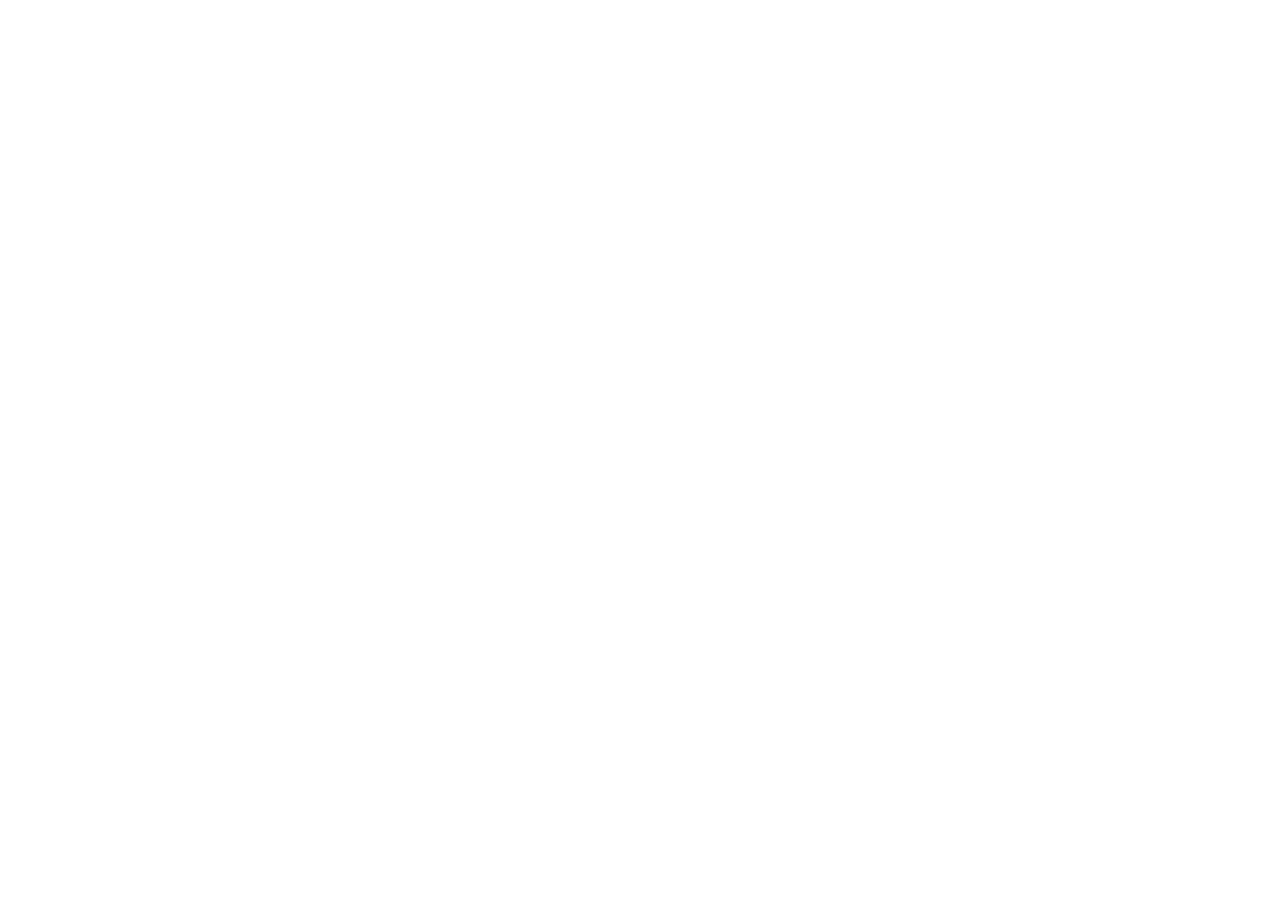
==== html/index.html @ 7893ecf0 "se inicia proyecto" ====
<!DOCTYPE html>
<html lang="es">
  <head>
    <title>Empresa | Home</title>
    <meta charset="utf-8">
    <meta name="description" content="Descripción de la página">
    <meta name="viewport" content="width=device-width, initial-scale=1">
    <link rel="shortcut icon" href="images/favicon.png" type="image/png">
    <link rel="stylesheet" href="css/main.css">
  </head>
  <body>
    <header></header>
    <main></main>
    <footer></footer>
    <script src="js/min/recursos.min.js"></script>
    <script src="js/main.js"></script>
  </body>
</html>
---- html/css/main.css ----
/* ==========================================================================
   Normalize.scss settings
   ========================================================================== */
/**
 * Includes legacy browser support IE6/7
 *
 * Set to false if you want to drop support for IE6 and IE7
 */
/* Base
   ========================================================================== */
/**
 * 1. Set default font family to sans-serif.
 * 2. Prevent iOS and IE text size adjust after device orientation change,
 *    without disabling user zoom.
 * 3. Corrects text resizing oddly in IE 6/7 when body `font-size` is set using
 *  `em` units.
 */
html {
  font-family: sans-serif;
  /* 1 */
  -ms-text-size-adjust: 100%;
  /* 2 */
  -webkit-text-size-adjust: 100%;
  /* 2 */
}

/**
 * Remove default margin.
 */
body {
  margin: 0;
}

/* HTML5 display definitions
   ========================================================================== */
/**
 * Correct `block` display not defined for any HTML5 element in IE 8/9.
 * Correct `block` display not defined for `details` or `summary` in IE 10/11
 * and Firefox.
 * Correct `block` display not defined for `main` in IE 11.
 */
article,
aside,
details,
figcaption,
figure,
footer,
header,
hgroup,
main,
menu,
nav,
section,
summary {
  display: block;
}

/**
 * 1. Correct `inline-block` display not defined in IE 6/7/8/9 and Firefox 3.
 * 2. Normalize vertical alignment of `progress` in Chrome, Firefox, and Opera.
 */
audio,
canvas,
progress,
video {
  display: inline-block;
  /* 1 */
  vertical-align: baseline;
  /* 2 */
}

/**
 * Prevents modern browsers from displaying `audio` without controls.
 * Remove excess height in iOS 5 devices.
 */
audio:not([controls]) {
  display: none;
  height: 0;
}

/**
 * Address `[hidden]` styling not present in IE 8/9/10.
 * Hide the `template` element in IE 8/9/10/11, Safari, and Firefox < 22.
 */
[hidden],
template {
  display: none;
}

/* Links
   ========================================================================== */
/**
 * Remove the gray background color from active links in IE 10.
 */
a {
  background-color: transparent;
}

/**
 * Improve readability of focused elements when they are also in an
 * active/hover state.
 */
a:active, a:hover {
  outline: 0;
}

/* Text-level semantics
   ========================================================================== */
/**
 * Address styling not present in IE 8/9/10/11, Safari, and Chrome.
 */
abbr[title] {
  border-bottom: 1px dotted;
}

/**
 * Address style set to `bolder` in Firefox 4+, Safari, and Chrome.
 */
b,
strong {
  font-weight: bold;
}

/**
 * Address styling not present in Safari and Chrome.
 */
dfn {
  font-style: italic;
}

/**
 * Address variable `h1` font-size and margin within `section` and `article`
 * contexts in Firefox 4+, Safari, and Chrome.
 */
h1 {
  font-size: 2em;
  margin: 0.67em 0;
}

/**
 * Addresses styling not present in IE 8/9.
 */
mark {
  background: #ff0;
  color: #000;
}

/**
 * Address inconsistent and variable font size in all browsers.
 */
small {
  font-size: 80%;
}

/**
 * Prevent `sub` and `sup` affecting `line-height` in all browsers.
 */
sub,
sup {
  font-size: 75%;
  line-height: 0;
  position: relative;
  vertical-align: baseline;
}

sup {
  top: -0.5em;
}

sub {
  bottom: -0.25em;
}

/* Embedded content
   ========================================================================== */
/**
 * 1. Remove border when inside `a` element in IE 8/9/10.
 * 2. Improves image quality when scaled in IE 7.
 */
img {
  border: 0;
}

/**
 * Correct overflow not hidden in IE 9/10/11.
 */
svg:not(:root) {
  overflow: hidden;
}

/* Grouping content
   ========================================================================== */
/**
 * Address margin not present in IE 8/9 and Safari.
 */
figure {
  margin: 1em 40px;
}

/**
 * Address differences between Firefox and other browsers.
 */
hr {
  box-sizing: content-box;
  height: 0;
}

/**
 * Contain overflow in all browsers.
 */
pre {
  overflow: auto;
}

/**
 * Address odd `em`-unit font size rendering in all browsers.
 * Correct font family set oddly in IE 6, Safari 4/5, and Chrome.
 */
code,
kbd,
pre,
samp {
  font-family: monospace, monospace;
  font-size: 1em;
}

/* Forms
   ========================================================================== */
/**
 * Known limitation: by default, Chrome and Safari on OS X allow very limited
 * styling of `select`, unless a `border` property is set.
 */
/**
 * 1. Correct color not being inherited.
 *  Known issue: affects color of disabled elements.
 * 2. Correct font properties not being inherited.
 * 3. Address margins set differently in Firefox 4+, Safari, and Chrome.
 * 4. Improves appearance and consistency in all browsers.
 */
button,
input,
optgroup,
select,
textarea {
  color: inherit;
  /* 1 */
  font: inherit;
  /* 2 */
  margin: 0;
  /* 3 */
}

/**
 * Address `overflow` set to `hidden` in IE 8/9/10/11.
 */
button {
  overflow: visible;
}

/**
 * Address inconsistent `text-transform` inheritance for `button` and `select`.
 * All other form control elements do not inherit `text-transform` values.
 * Correct `button` style inheritance in Firefox, IE 8/9/10/11, and Opera.
 * Correct `select` style inheritance in Firefox.
 */
button,
select {
  text-transform: none;
}

/**
 * 1. Avoid the WebKit bug in Android 4.0.* where (2) destroys native `audio`
 *  and `video` controls.
 * 2. Correct inability to style clickable `input` types in iOS.
 * 3. Improve usability and consistency of cursor style between image-type
 *  `input` and others.
 * 4. Removes inner spacing in IE 7 without affecting normal text inputs.
 *  Known issue: inner spacing remains in IE 6.
 */
button,
html input[type="button"],
input[type="reset"],
input[type="submit"] {
  -webkit-appearance: button;
  /* 2 */
  cursor: pointer;
  /* 3 */
}

/**
 * Re-set default cursor for disabled elements.
 */
button[disabled],
html input[disabled] {
  cursor: default;
}

/**
 * Remove inner padding and border in Firefox 4+.
 */
button::-moz-focus-inner,
input::-moz-focus-inner {
  border: 0;
  padding: 0;
}

/**
 * Address Firefox 4+ setting `line-height` on `input` using `!important` in
 * the UA stylesheet.
 */
input {
  line-height: normal;
}

/**
 * 1. Address box sizing set to `content-box` in IE 8/9/10.
 * 2. Remove excess padding in IE 8/9/10.
 *  Known issue: excess padding remains in IE 6.
 */
input[type="checkbox"],
input[type="radio"] {
  box-sizing: border-box;
  /* 1 */
  padding: 0;
  /* 2 */
}

/**
 * Fix the cursor style for Chrome's increment/decrement buttons. For certain
 * `font-size` values of the `input`, it causes the cursor style of the
 * decrement button to change from `default` to `text`.
 */
input[type="number"]::-webkit-inner-spin-button,
input[type="number"]::-webkit-outer-spin-button {
  height: auto;
}

/**
 * 1. Address `appearance` set to `searchfield` in Safari and Chrome.
 * 2. Address `box-sizing` set to `border-box` in Safari and Chrome.
 */
input[type="search"] {
  -webkit-appearance: textfield;
  /* 1 */
  box-sizing: content-box;
  /* 2 */
}

/**
 * Remove inner padding and search cancel button in Safari and Chrome on OS X.
 * Safari (but not Chrome) clips the cancel button when the search input has
 * padding (and `textfield` appearance).
 */
input[type="search"]::-webkit-search-cancel-button,
input[type="search"]::-webkit-search-decoration {
  -webkit-appearance: none;
}

/**
 * Define consistent border, margin, and padding.
 */
fieldset {
  border: 1px solid #c0c0c0;
  margin: 0 2px;
  padding: 0.35em 0.625em 0.75em;
}

/**
 * 1. Correct `color` not being inherited in IE 8/9/10/11.
 * 2. Remove padding so people aren't caught out if they zero out fieldsets.
 * 3. Corrects text not wrapping in Firefox 3.
 * 4. Corrects alignment displayed oddly in IE 6/7.
 */
legend {
  border: 0;
  /* 1 */
  padding: 0;
  /* 2 */
}

/**
 * Remove default vertical scrollbar in IE 8/9/10/11.
 */
textarea {
  overflow: auto;
}

/**
 * Don't inherit the `font-weight` (applied by a rule above).
 * NOTE: the default cannot safely be changed in Chrome and Safari on OS X.
 */
optgroup {
  font-weight: bold;
}

/* Tables
   ========================================================================== */
/**
 * Remove most spacing between table cells.
 */
table {
  border-collapse: collapse;
  border-spacing: 0;
}

td,
th {
  padding: 0;
}

* {
  -webkit-font-smoothing: antialiased;
  /* Sin bold en Mac. */
  box-sizing: border-box;
}

h1, h2, h3, h4, h5, h6 {
  font-weight: normal;
  margin: 0;
}

ul {
  list-style: none;
  padding: 0;
  margin: 0;
}

a {
  color: inherit;
  text-decoration: none;
  cursor: pointer;
  outline: none;
}

.contenedor {
  max-width: 1000px;
  margin: 0 auto;
  padding: 0 20px;
}

/*# sourceMappingURL=main.css.map */
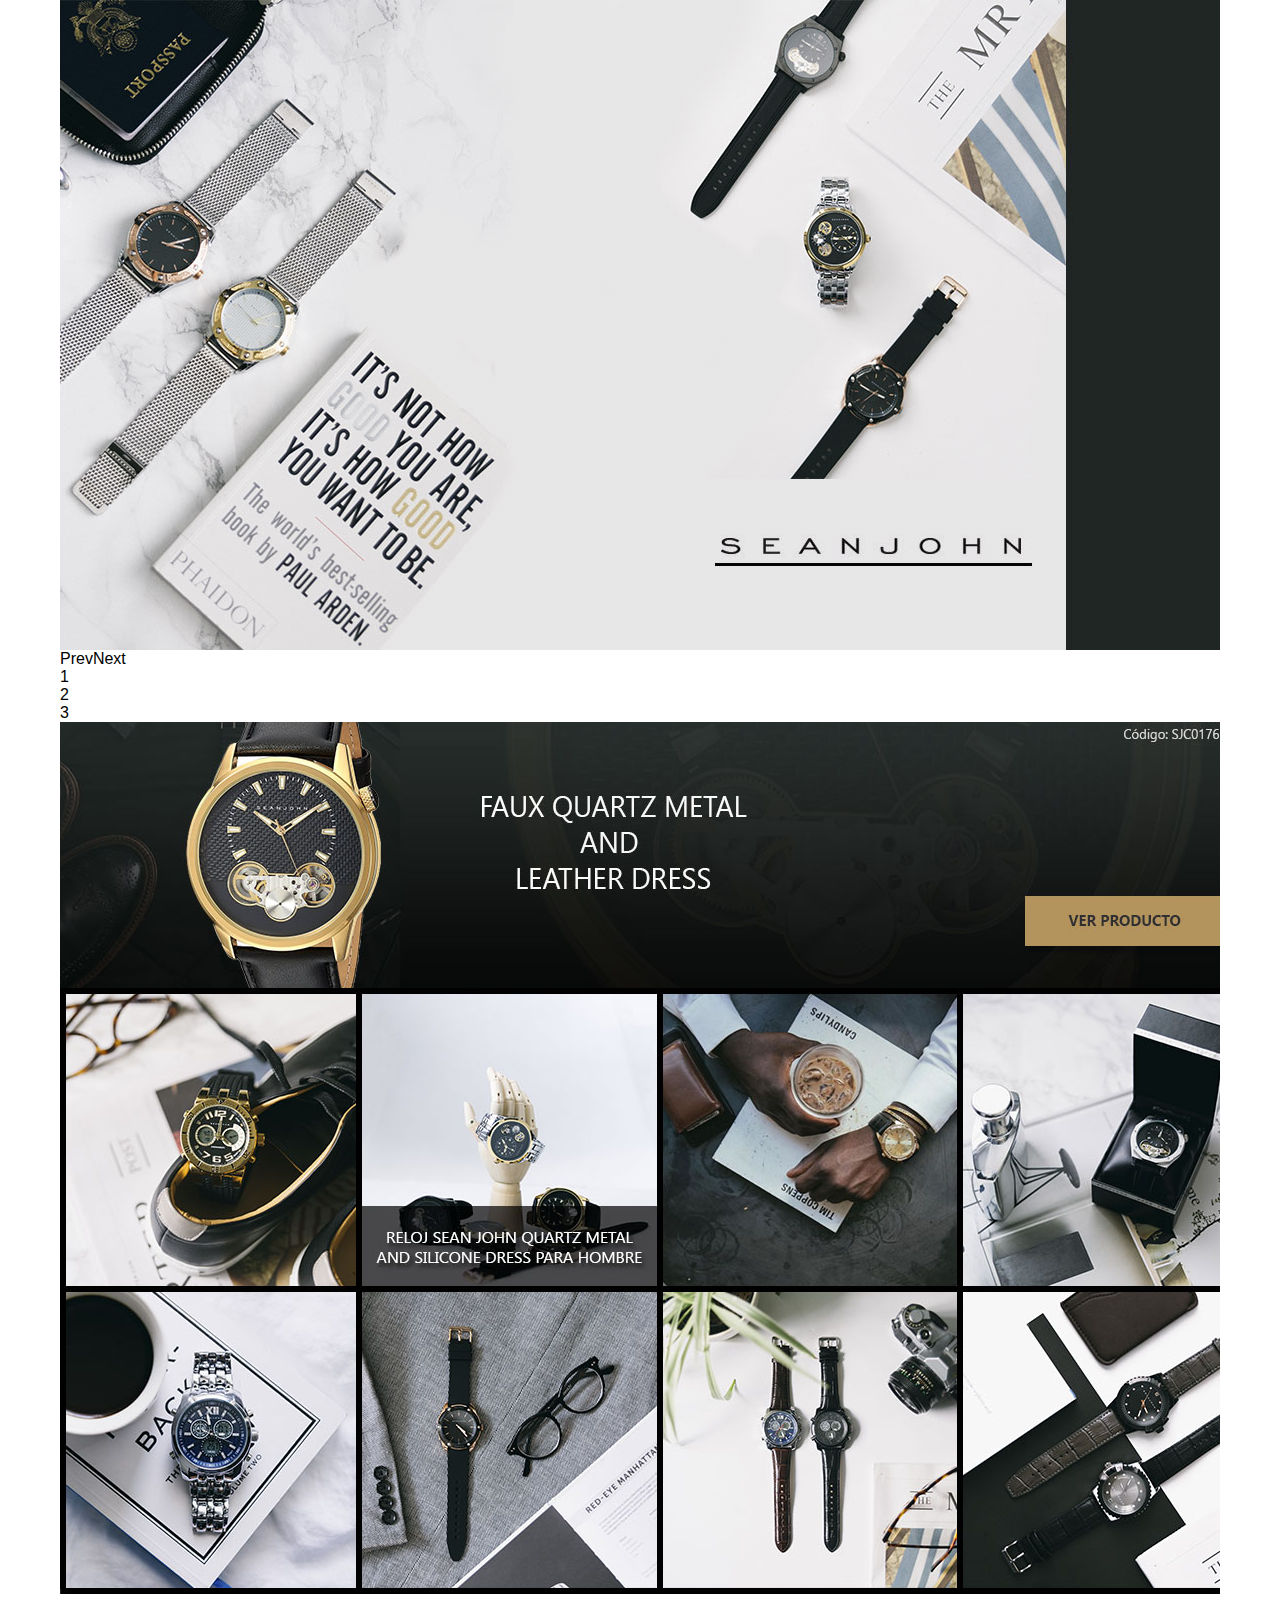
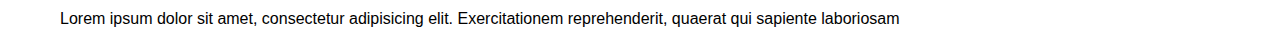
==== commit 74366f82: "se crea estructura home" ====
--- a/html/index.html
+++ b/html/index.html
@@ -9,10 +9,36 @@
     <link rel="stylesheet" href="css/main.css">
   </head>
   <body>
-    <header></header>
-    <main></main>
-    <footer></footer>
-    <script src="js/min/recursos.min.js"></script>
+    <div class="wrapper">
+      <header class="header">
+        <div class="contenedor">
+          <div class="slider-home">
+            <ul class="lista-slider">
+              <li>
+                <div class="box-slier"></div>
+              </li>
+              <li>
+                <div class="box-slier"></div>
+              </li>
+              <li>
+                <div class="box-slier"></div>
+              </li>
+            </ul>
+          </div>
+        </div>
+      </header>
+      <mainm class="main-home">
+        <div class="contenedor">
+          <div class="promo-reloj">
+            <div class="box-reloj"></div>
+          </div>
+          <div class="list-box-reloj"></div>
+          <p> Lorem ipsum dolor sit amet, consectetur adipisicing elit. Exercitationem reprehenderit, quaerat qui sapiente laboriosam</p>
+        </div>
+      </mainm>
+      <footer></footer>
+    </div>
+    <script src="js/recursos.js"></script>
     <script src="js/main.js"></script>
   </body>
 </html>--- a/html/css/main.css
+++ b/html/css/main.css
@@ -21,15 +21,13 @@
   -ms-text-size-adjust: 100%;
   /* 2 */
   -webkit-text-size-adjust: 100%;
-  /* 2 */
-}
+  /* 2 */ }
 
 /**
  * Remove default margin.
  */
 body {
-  margin: 0;
-}
+  margin: 0; }
 
 /* HTML5 display definitions
    ========================================================================== */
@@ -52,8 +50,7 @@
 nav,
 section,
 summary {
-  display: block;
-}
+  display: block; }
 
 /**
  * 1. Correct `inline-block` display not defined in IE 6/7/8/9 and Firefox 3.
@@ -66,8 +63,7 @@
   display: inline-block;
   /* 1 */
   vertical-align: baseline;
-  /* 2 */
-}
+  /* 2 */ }
 
 /**
  * Prevents modern browsers from displaying `audio` without controls.
@@ -75,8 +71,7 @@
  */
 audio:not([controls]) {
   display: none;
-  height: 0;
-}
+  height: 0; }
 
 /**
  * Address `[hidden]` styling not present in IE 8/9/10.
@@ -84,8 +79,7 @@
  */
 [hidden],
 template {
-  display: none;
-}
+  display: none; }
 
 /* Links
    ========================================================================== */
@@ -93,16 +87,14 @@
  * Remove the gray background color from active links in IE 10.
  */
 a {
-  background-color: transparent;
-}
+  background-color: transparent; }
 
 /**
  * Improve readability of focused elements when they are also in an
  * active/hover state.
  */
 a:active, a:hover {
-  outline: 0;
-}
+  outline: 0; }
 
 /* Text-level semantics
    ========================================================================== */
@@ -110,23 +102,20 @@
  * Address styling not present in IE 8/9/10/11, Safari, and Chrome.
  */
 abbr[title] {
-  border-bottom: 1px dotted;
-}
+  border-bottom: 1px dotted; }
 
 /**
  * Address style set to `bolder` in Firefox 4+, Safari, and Chrome.
  */
 b,
 strong {
-  font-weight: bold;
-}
+  font-weight: bold; }
 
 /**
  * Address styling not present in Safari and Chrome.
  */
 dfn {
-  font-style: italic;
-}
+  font-style: italic; }
 
 /**
  * Address variable `h1` font-size and margin within `section` and `article`
@@ -134,23 +123,20 @@
  */
 h1 {
   font-size: 2em;
-  margin: 0.67em 0;
-}
+  margin: 0.67em 0; }
 
 /**
  * Addresses styling not present in IE 8/9.
  */
 mark {
   background: #ff0;
-  color: #000;
-}
+  color: #000; }
 
 /**
  * Address inconsistent and variable font size in all browsers.
  */
 small {
-  font-size: 80%;
-}
+  font-size: 80%; }
 
 /**
  * Prevent `sub` and `sup` affecting `line-height` in all browsers.
@@ -160,16 +146,13 @@
   font-size: 75%;
   line-height: 0;
   position: relative;
-  vertical-align: baseline;
-}
+  vertical-align: baseline; }
 
 sup {
-  top: -0.5em;
-}
+  top: -0.5em; }
 
 sub {
-  bottom: -0.25em;
-}
+  bottom: -0.25em; }
 
 /* Embedded content
    ========================================================================== */
@@ -178,15 +161,13 @@
  * 2. Improves image quality when scaled in IE 7.
  */
 img {
-  border: 0;
-}
+  border: 0; }
 
 /**
  * Correct overflow not hidden in IE 9/10/11.
  */
 svg:not(:root) {
-  overflow: hidden;
-}
+  overflow: hidden; }
 
 /* Grouping content
    ========================================================================== */
@@ -194,23 +175,21 @@
  * Address margin not present in IE 8/9 and Safari.
  */
 figure {
-  margin: 1em 40px;
-}
+  margin: 1em 40px; }
 
 /**
  * Address differences between Firefox and other browsers.
  */
 hr {
+  -webkit-box-sizing: content-box;
   box-sizing: content-box;
-  height: 0;
-}
+  height: 0; }
 
 /**
  * Contain overflow in all browsers.
  */
 pre {
-  overflow: auto;
-}
+  overflow: auto; }
 
 /**
  * Address odd `em`-unit font size rendering in all browsers.
@@ -221,8 +200,7 @@
 pre,
 samp {
   font-family: monospace, monospace;
-  font-size: 1em;
-}
+  font-size: 1em; }
 
 /* Forms
    ========================================================================== */
@@ -247,15 +225,13 @@
   font: inherit;
   /* 2 */
   margin: 0;
-  /* 3 */
-}
+  /* 3 */ }
 
 /**
  * Address `overflow` set to `hidden` in IE 8/9/10/11.
  */
 button {
-  overflow: visible;
-}
+  overflow: visible; }
 
 /**
  * Address inconsistent `text-transform` inheritance for `button` and `select`.
@@ -265,8 +241,7 @@
  */
 button,
 select {
-  text-transform: none;
-}
+  text-transform: none; }
 
 /**
  * 1. Avoid the WebKit bug in Android 4.0.* where (2) destroys native `audio`
@@ -284,16 +259,14 @@
   -webkit-appearance: button;
   /* 2 */
   cursor: pointer;
-  /* 3 */
-}
+  /* 3 */ }
 
 /**
  * Re-set default cursor for disabled elements.
  */
 button[disabled],
 html input[disabled] {
-  cursor: default;
-}
+  cursor: default; }
 
 /**
  * Remove inner padding and border in Firefox 4+.
@@ -301,16 +274,14 @@
 button::-moz-focus-inner,
 input::-moz-focus-inner {
   border: 0;
-  padding: 0;
-}
+  padding: 0; }
 
 /**
  * Address Firefox 4+ setting `line-height` on `input` using `!important` in
  * the UA stylesheet.
  */
 input {
-  line-height: normal;
-}
+  line-height: normal; }
 
 /**
  * 1. Address box sizing set to `content-box` in IE 8/9/10.
@@ -319,11 +290,11 @@
  */
 input[type="checkbox"],
 input[type="radio"] {
+  -webkit-box-sizing: border-box;
   box-sizing: border-box;
   /* 1 */
   padding: 0;
-  /* 2 */
-}
+  /* 2 */ }
 
 /**
  * Fix the cursor style for Chrome's increment/decrement buttons. For certain
@@ -332,8 +303,7 @@
  */
 input[type="number"]::-webkit-inner-spin-button,
 input[type="number"]::-webkit-outer-spin-button {
-  height: auto;
-}
+  height: auto; }
 
 /**
  * 1. Address `appearance` set to `searchfield` in Safari and Chrome.
@@ -342,9 +312,9 @@
 input[type="search"] {
   -webkit-appearance: textfield;
   /* 1 */
+  -webkit-box-sizing: content-box;
   box-sizing: content-box;
-  /* 2 */
-}
+  /* 2 */ }
 
 /**
  * Remove inner padding and search cancel button in Safari and Chrome on OS X.
@@ -353,8 +323,7 @@
  */
 input[type="search"]::-webkit-search-cancel-button,
 input[type="search"]::-webkit-search-decoration {
-  -webkit-appearance: none;
-}
+  -webkit-appearance: none; }
 
 /**
  * Define consistent border, margin, and padding.
@@ -362,8 +331,7 @@
 fieldset {
   border: 1px solid #c0c0c0;
   margin: 0 2px;
-  padding: 0.35em 0.625em 0.75em;
-}
+  padding: 0.35em 0.625em 0.75em; }
 
 /**
  * 1. Correct `color` not being inherited in IE 8/9/10/11.
@@ -375,23 +343,20 @@
   border: 0;
   /* 1 */
   padding: 0;
-  /* 2 */
-}
+  /* 2 */ }
 
 /**
  * Remove default vertical scrollbar in IE 8/9/10/11.
  */
 textarea {
-  overflow: auto;
-}
+  overflow: auto; }
 
 /**
  * Don't inherit the `font-weight` (applied by a rule above).
  * NOTE: the default cannot safely be changed in Chrome and Safari on OS X.
  */
 optgroup {
-  font-weight: bold;
-}
+  font-weight: bold; }
 
 /* Tables
    ========================================================================== */
@@ -400,42 +365,52 @@
  */
 table {
   border-collapse: collapse;
-  border-spacing: 0;
-}
+  border-spacing: 0; }
 
 td,
 th {
-  padding: 0;
-}
+  padding: 0; }
 
 * {
   -webkit-font-smoothing: antialiased;
   /* Sin bold en Mac. */
-  box-sizing: border-box;
-}
+  -webkit-box-sizing: border-box;
+  box-sizing: border-box; }
 
 h1, h2, h3, h4, h5, h6 {
   font-weight: normal;
-  margin: 0;
-}
+  margin: 0; }
 
 ul {
   list-style: none;
   padding: 0;
-  margin: 0;
-}
+  margin: 0; }
 
 a {
   color: inherit;
   text-decoration: none;
   cursor: pointer;
-  outline: none;
-}
+  outline: none; }
 
 .contenedor {
-  max-width: 1000px;
+  max-width: 1200px;
   margin: 0 auto;
-  padding: 0 20px;
-}
-
-/*# sourceMappingURL=main.css.map */+  padding: 0 20px; }
+
+.slider-home .lista-slider li .box-slier {
+  background-image: url(../images/slider1.jpg);
+  background-repeat: no-repeat;
+  background-position: top center;
+  background-color: gray;
+  background-size: cover;
+  height: 650px; }
+
+.promo-reloj .box-reloj {
+  background-image: url(../images/promo-reloj.jpg);
+  height: 266px; }
+
+.list-box-reloj {
+  background-image: url(../images/boxes.jpg);
+  height: 606px;
+  background-size: cover;
+  background-repeat: no-repeat; }
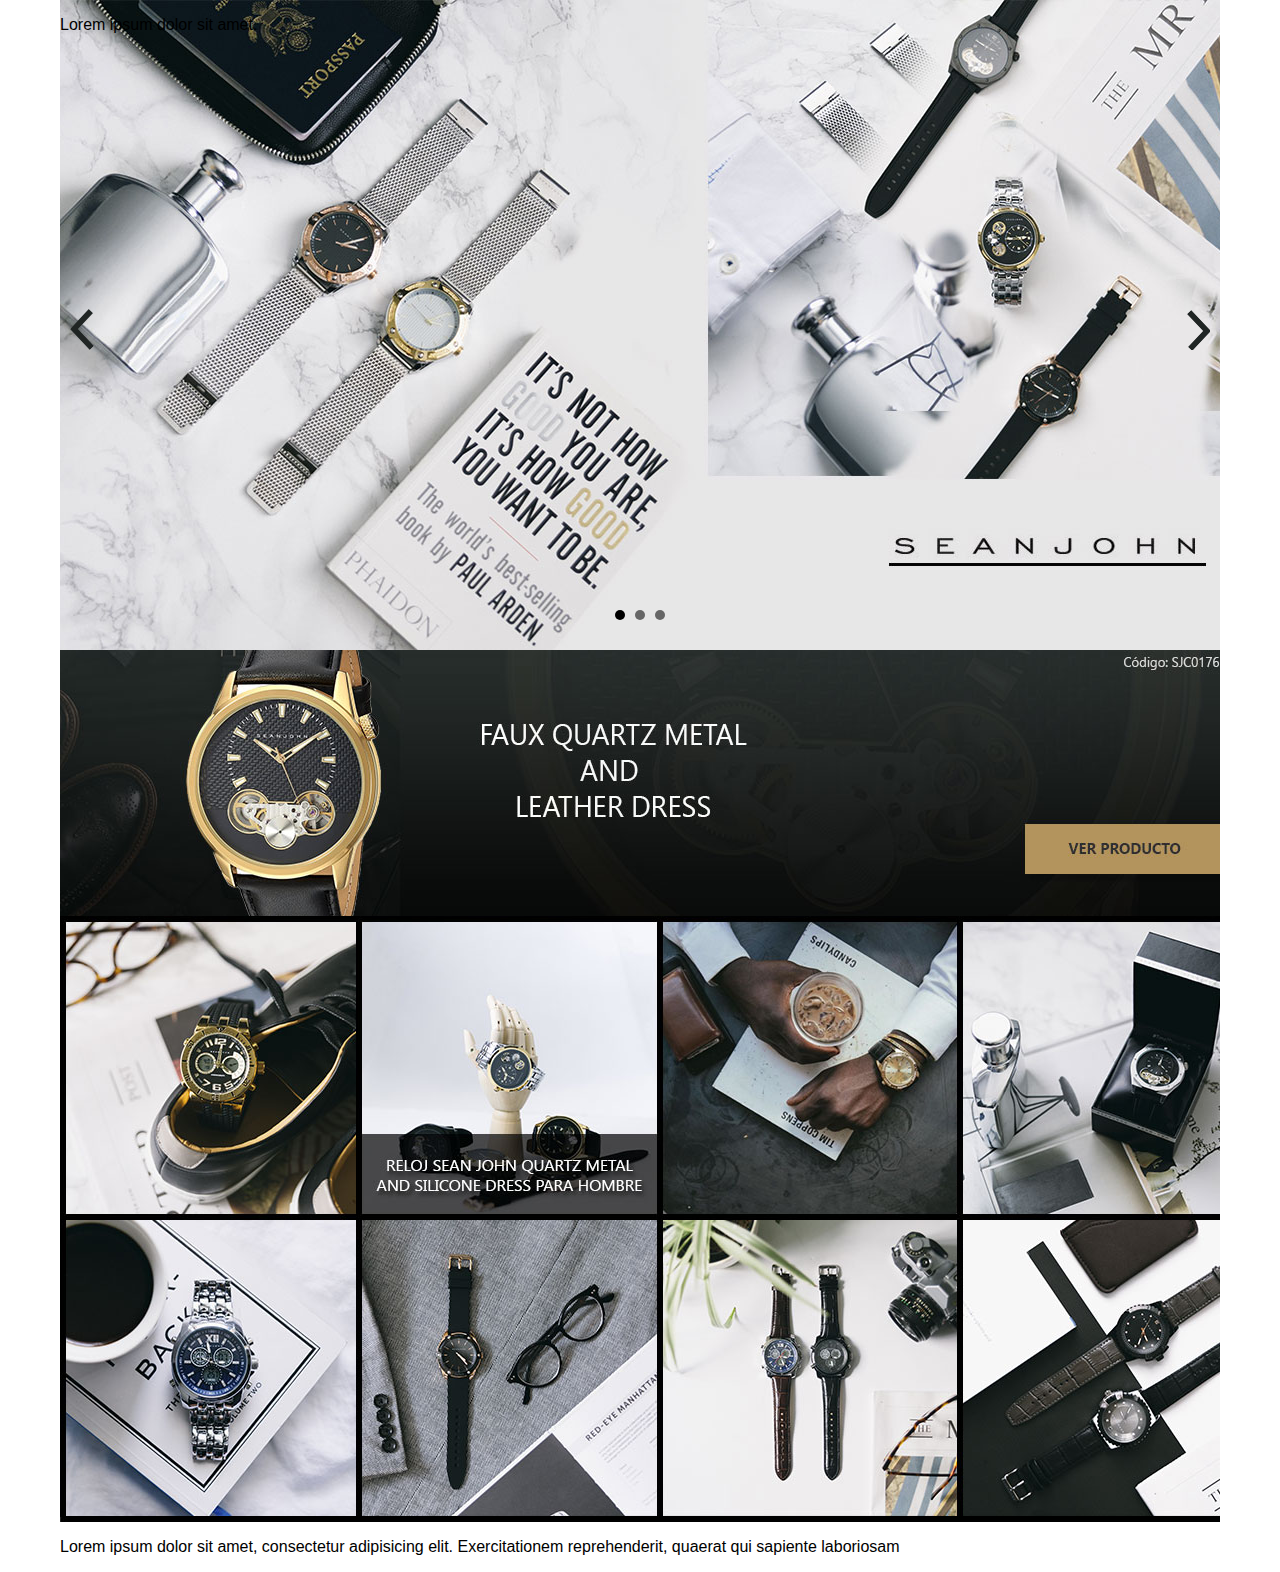
==== commit 0d286d58: "se completa slider" ====
--- a/html/index.html
+++ b/html/index.html
@@ -7,6 +7,7 @@
     <meta name="viewport" content="width=device-width, initial-scale=1">
     <link rel="shortcut icon" href="images/favicon.png" type="image/png">
     <link rel="stylesheet" href="css/main.css">
+    <link rel="stylesheet" href="https://cdnjs.cloudflare.com/ajax/libs/font-awesome/4.7.0/css/font-awesome.css">
   </head>
   <body>
     <div class="wrapper">
@@ -15,7 +16,9 @@
           <div class="slider-home">
             <ul class="lista-slider">
               <li>
-                <div class="box-slier"></div>
+                <div class="box-slier">
+                  <p> Lorem ipsum dolor sit amet.</p>
+                </div>
               </li>
               <li>
                 <div class="box-slier"></div>
--- a/html/css/main.css
+++ b/html/css/main.css
@@ -1,3 +1,4 @@
+@charset "UTF-8";
 /* ==========================================================================
    Normalize.scss settings
    ========================================================================== */
@@ -371,6 +372,2513 @@
 th {
   padding: 0; }
 
+/*!
+ *  Font Awesome 4.7.0 by @davegandy - http://fontawesome.io - @fontawesome
+ *  License - http://fontawesome.io/license (Font: SIL OFL 1.1, CSS: MIT License)
+ */
+/* FONT PATH
+ * -------------------------- */
+@font-face {
+  font-family: 'FontAwesome';
+  src: url("../fonts/fontawesome-webfont.eot?v=4.7.0");
+  src: url("../fonts/fontawesome-webfont.eot?#iefix&v=4.7.0") format("embedded-opentype"), url("../fonts/fontawesome-webfont.woff2?v=4.7.0") format("woff2"), url("../fonts/fontawesome-webfont.woff?v=4.7.0") format("woff"), url("../fonts/fontawesome-webfont.ttf?v=4.7.0") format("truetype"), url("../fonts/fontawesome-webfont.svg?v=4.7.0#fontawesomeregular") format("svg");
+  font-weight: normal;
+  font-style: normal; }
+
+.fa {
+  display: inline-block;
+  font: normal normal normal 14px/1 FontAwesome;
+  font-size: inherit;
+  text-rendering: auto;
+  -webkit-font-smoothing: antialiased;
+  -moz-osx-font-smoothing: grayscale; }
+
+/* makes the font 33% larger relative to the icon container */
+.fa-lg {
+  font-size: 1.33333em;
+  line-height: 0.75em;
+  vertical-align: -15%; }
+
+.fa-2x {
+  font-size: 2em; }
+
+.fa-3x {
+  font-size: 3em; }
+
+.fa-4x {
+  font-size: 4em; }
+
+.fa-5x {
+  font-size: 5em; }
+
+.fa-fw {
+  width: 1.28571em;
+  text-align: center; }
+
+.fa-ul {
+  padding-left: 0;
+  margin-left: 2.14286em;
+  list-style-type: none; }
+  .fa-ul > li {
+    position: relative; }
+
+.fa-li {
+  position: absolute;
+  left: -2.14286em;
+  width: 2.14286em;
+  top: 0.14286em;
+  text-align: center; }
+  .fa-li.fa-lg {
+    left: -1.85714em; }
+
+.fa-border {
+  padding: .2em .25em .15em;
+  border: solid 0.08em #eee;
+  border-radius: .1em; }
+
+.fa-pull-left {
+  float: left; }
+
+.fa-pull-right {
+  float: right; }
+
+.fa.fa-pull-left {
+  margin-right: .3em; }
+
+.fa.fa-pull-right {
+  margin-left: .3em; }
+
+/* Deprecated as of 4.4.0 */
+.pull-right {
+  float: right; }
+
+.pull-left {
+  float: left; }
+
+.fa.pull-left {
+  margin-right: .3em; }
+
+.fa.pull-right {
+  margin-left: .3em; }
+
+.fa-spin {
+  -webkit-animation: fa-spin 2s infinite linear;
+  animation: fa-spin 2s infinite linear; }
+
+.fa-pulse {
+  -webkit-animation: fa-spin 1s infinite steps(8);
+  animation: fa-spin 1s infinite steps(8); }
+
+@-webkit-keyframes fa-spin {
+  0% {
+    -webkit-transform: rotate(0deg);
+    transform: rotate(0deg); }
+  100% {
+    -webkit-transform: rotate(359deg);
+    transform: rotate(359deg); } }
+
+@keyframes fa-spin {
+  0% {
+    -webkit-transform: rotate(0deg);
+    transform: rotate(0deg); }
+  100% {
+    -webkit-transform: rotate(359deg);
+    transform: rotate(359deg); } }
+
+.fa-rotate-90 {
+  -ms-filter: "progid:DXImageTransform.Microsoft.BasicImage(rotation=1)";
+  -webkit-transform: rotate(90deg);
+  -ms-transform: rotate(90deg);
+  transform: rotate(90deg); }
+
+.fa-rotate-180 {
+  -ms-filter: "progid:DXImageTransform.Microsoft.BasicImage(rotation=2)";
+  -webkit-transform: rotate(180deg);
+  -ms-transform: rotate(180deg);
+  transform: rotate(180deg); }
+
+.fa-rotate-270 {
+  -ms-filter: "progid:DXImageTransform.Microsoft.BasicImage(rotation=3)";
+  -webkit-transform: rotate(270deg);
+  -ms-transform: rotate(270deg);
+  transform: rotate(270deg); }
+
+.fa-flip-horizontal {
+  -ms-filter: "progid:DXImageTransform.Microsoft.BasicImage(rotation=0, mirror=1)";
+  -webkit-transform: scale(-1, 1);
+  -ms-transform: scale(-1, 1);
+  transform: scale(-1, 1); }
+
+.fa-flip-vertical {
+  -ms-filter: "progid:DXImageTransform.Microsoft.BasicImage(rotation=2, mirror=1)";
+  -webkit-transform: scale(1, -1);
+  -ms-transform: scale(1, -1);
+  transform: scale(1, -1); }
+
+:root .fa-rotate-90,
+:root .fa-rotate-180,
+:root .fa-rotate-270,
+:root .fa-flip-horizontal,
+:root .fa-flip-vertical {
+  -webkit-filter: none;
+  filter: none; }
+
+.fa-stack {
+  position: relative;
+  display: inline-block;
+  width: 2em;
+  height: 2em;
+  line-height: 2em;
+  vertical-align: middle; }
+
+.fa-stack-1x, .fa-stack-2x {
+  position: absolute;
+  left: 0;
+  width: 100%;
+  text-align: center; }
+
+.fa-stack-1x {
+  line-height: inherit; }
+
+.fa-stack-2x {
+  font-size: 2em; }
+
+.fa-inverse {
+  color: #fff; }
+
+/* Font Awesome uses the Unicode Private Use Area (PUA) to ensure screen
+   readers do not read off random characters that represent icons */
+.fa-glass:before {
+  content: ""; }
+
+.fa-music:before {
+  content: ""; }
+
+.fa-search:before {
+  content: ""; }
+
+.fa-envelope-o:before {
+  content: ""; }
+
+.fa-heart:before {
+  content: ""; }
+
+.fa-star:before {
+  content: ""; }
+
+.fa-star-o:before {
+  content: ""; }
+
+.fa-user:before {
+  content: ""; }
+
+.fa-film:before {
+  content: ""; }
+
+.fa-th-large:before {
+  content: ""; }
+
+.fa-th:before {
+  content: ""; }
+
+.fa-th-list:before {
+  content: ""; }
+
+.fa-check:before {
+  content: ""; }
+
+.fa-remove:before,
+.fa-close:before,
+.fa-times:before {
+  content: ""; }
+
+.fa-search-plus:before {
+  content: ""; }
+
+.fa-search-minus:before {
+  content: ""; }
+
+.fa-power-off:before {
+  content: ""; }
+
+.fa-signal:before {
+  content: ""; }
+
+.fa-gear:before,
+.fa-cog:before {
+  content: ""; }
+
+.fa-trash-o:before {
+  content: ""; }
+
+.fa-home:before {
+  content: ""; }
+
+.fa-file-o:before {
+  content: ""; }
+
+.fa-clock-o:before {
+  content: ""; }
+
+.fa-road:before {
+  content: ""; }
+
+.fa-download:before {
+  content: ""; }
+
+.fa-arrow-circle-o-down:before {
+  content: ""; }
+
+.fa-arrow-circle-o-up:before {
+  content: ""; }
+
+.fa-inbox:before {
+  content: ""; }
+
+.fa-play-circle-o:before {
+  content: ""; }
+
+.fa-rotate-right:before,
+.fa-repeat:before {
+  content: ""; }
+
+.fa-refresh:before {
+  content: ""; }
+
+.fa-list-alt:before {
+  content: ""; }
+
+.fa-lock:before {
+  content: ""; }
+
+.fa-flag:before {
+  content: ""; }
+
+.fa-headphones:before {
+  content: ""; }
+
+.fa-volume-off:before {
+  content: ""; }
+
+.fa-volume-down:before {
+  content: ""; }
+
+.fa-volume-up:before {
+  content: ""; }
+
+.fa-qrcode:before {
+  content: ""; }
+
+.fa-barcode:before {
+  content: ""; }
+
+.fa-tag:before {
+  content: ""; }
+
+.fa-tags:before {
+  content: ""; }
+
+.fa-book:before {
+  content: ""; }
+
+.fa-bookmark:before {
+  content: ""; }
+
+.fa-print:before {
+  content: ""; }
+
+.fa-camera:before {
+  content: ""; }
+
+.fa-font:before {
+  content: ""; }
+
+.fa-bold:before {
+  content: ""; }
+
+.fa-italic:before {
+  content: ""; }
+
+.fa-text-height:before {
+  content: ""; }
+
+.fa-text-width:before {
+  content: ""; }
+
+.fa-align-left:before {
+  content: ""; }
+
+.fa-align-center:before {
+  content: ""; }
+
+.fa-align-right:before {
+  content: ""; }
+
+.fa-align-justify:before {
+  content: ""; }
+
+.fa-list:before {
+  content: ""; }
+
+.fa-dedent:before,
+.fa-outdent:before {
+  content: ""; }
+
+.fa-indent:before {
+  content: ""; }
+
+.fa-video-camera:before {
+  content: ""; }
+
+.fa-photo:before,
+.fa-image:before,
+.fa-picture-o:before {
+  content: ""; }
+
+.fa-pencil:before {
+  content: ""; }
+
+.fa-map-marker:before {
+  content: ""; }
+
+.fa-adjust:before {
+  content: ""; }
+
+.fa-tint:before {
+  content: ""; }
+
+.fa-edit:before,
+.fa-pencil-square-o:before {
+  content: ""; }
+
+.fa-share-square-o:before {
+  content: ""; }
+
+.fa-check-square-o:before {
+  content: ""; }
+
+.fa-arrows:before {
+  content: ""; }
+
+.fa-step-backward:before {
+  content: ""; }
+
+.fa-fast-backward:before {
+  content: ""; }
+
+.fa-backward:before {
+  content: ""; }
+
+.fa-play:before {
+  content: ""; }
+
+.fa-pause:before {
+  content: ""; }
+
+.fa-stop:before {
+  content: ""; }
+
+.fa-forward:before {
+  content: ""; }
+
+.fa-fast-forward:before {
+  content: ""; }
+
+.fa-step-forward:before {
+  content: ""; }
+
+.fa-eject:before {
+  content: ""; }
+
+.fa-chevron-left:before {
+  content: ""; }
+
+.fa-chevron-right:before {
+  content: ""; }
+
+.fa-plus-circle:before {
+  content: ""; }
+
+.fa-minus-circle:before {
+  content: ""; }
+
+.fa-times-circle:before {
+  content: ""; }
+
+.fa-check-circle:before {
+  content: ""; }
+
+.fa-question-circle:before {
+  content: ""; }
+
+.fa-info-circle:before {
+  content: ""; }
+
+.fa-crosshairs:before {
+  content: ""; }
+
+.fa-times-circle-o:before {
+  content: ""; }
+
+.fa-check-circle-o:before {
+  content: ""; }
+
+.fa-ban:before {
+  content: ""; }
+
+.fa-arrow-left:before {
+  content: ""; }
+
+.fa-arrow-right:before {
+  content: ""; }
+
+.fa-arrow-up:before {
+  content: ""; }
+
+.fa-arrow-down:before {
+  content: ""; }
+
+.fa-mail-forward:before,
+.fa-share:before {
+  content: ""; }
+
+.fa-expand:before {
+  content: ""; }
+
+.fa-compress:before {
+  content: ""; }
+
+.fa-plus:before {
+  content: ""; }
+
+.fa-minus:before {
+  content: ""; }
+
+.fa-asterisk:before {
+  content: ""; }
+
+.fa-exclamation-circle:before {
+  content: ""; }
+
+.fa-gift:before {
+  content: ""; }
+
+.fa-leaf:before {
+  content: ""; }
+
+.fa-fire:before {
+  content: ""; }
+
+.fa-eye:before {
+  content: ""; }
+
+.fa-eye-slash:before {
+  content: ""; }
+
+.fa-warning:before,
+.fa-exclamation-triangle:before {
+  content: ""; }
+
+.fa-plane:before {
+  content: ""; }
+
+.fa-calendar:before {
+  content: ""; }
+
+.fa-random:before {
+  content: ""; }
+
+.fa-comment:before {
+  content: ""; }
+
+.fa-magnet:before {
+  content: ""; }
+
+.fa-chevron-up:before {
+  content: ""; }
+
+.fa-chevron-down:before {
+  content: ""; }
+
+.fa-retweet:before {
+  content: ""; }
+
+.fa-shopping-cart:before {
+  content: ""; }
+
+.fa-folder:before {
+  content: ""; }
+
+.fa-folder-open:before {
+  content: ""; }
+
+.fa-arrows-v:before {
+  content: ""; }
+
+.fa-arrows-h:before {
+  content: ""; }
+
+.fa-bar-chart-o:before,
+.fa-bar-chart:before {
+  content: ""; }
+
+.fa-twitter-square:before {
+  content: ""; }
+
+.fa-facebook-square:before {
+  content: ""; }
+
+.fa-camera-retro:before {
+  content: ""; }
+
+.fa-key:before {
+  content: ""; }
+
+.fa-gears:before,
+.fa-cogs:before {
+  content: ""; }
+
+.fa-comments:before {
+  content: ""; }
+
+.fa-thumbs-o-up:before {
+  content: ""; }
+
+.fa-thumbs-o-down:before {
+  content: ""; }
+
+.fa-star-half:before {
+  content: ""; }
+
+.fa-heart-o:before {
+  content: ""; }
+
+.fa-sign-out:before {
+  content: ""; }
+
+.fa-linkedin-square:before {
+  content: ""; }
+
+.fa-thumb-tack:before {
+  content: ""; }
+
+.fa-external-link:before {
+  content: ""; }
+
+.fa-sign-in:before {
+  content: ""; }
+
+.fa-trophy:before {
+  content: ""; }
+
+.fa-github-square:before {
+  content: ""; }
+
+.fa-upload:before {
+  content: ""; }
+
+.fa-lemon-o:before {
+  content: ""; }
+
+.fa-phone:before {
+  content: ""; }
+
+.fa-square-o:before {
+  content: ""; }
+
+.fa-bookmark-o:before {
+  content: ""; }
+
+.fa-phone-square:before {
+  content: ""; }
+
+.fa-twitter:before {
+  content: ""; }
+
+.fa-facebook-f:before,
+.fa-facebook:before {
+  content: ""; }
+
+.fa-github:before {
+  content: ""; }
+
+.fa-unlock:before {
+  content: ""; }
+
+.fa-credit-card:before {
+  content: ""; }
+
+.fa-feed:before,
+.fa-rss:before {
+  content: ""; }
+
+.fa-hdd-o:before {
+  content: ""; }
+
+.fa-bullhorn:before {
+  content: ""; }
+
+.fa-bell:before {
+  content: ""; }
+
+.fa-certificate:before {
+  content: ""; }
+
+.fa-hand-o-right:before {
+  content: ""; }
+
+.fa-hand-o-left:before {
+  content: ""; }
+
+.fa-hand-o-up:before {
+  content: ""; }
+
+.fa-hand-o-down:before {
+  content: ""; }
+
+.fa-arrow-circle-left:before {
+  content: ""; }
+
+.fa-arrow-circle-right:before {
+  content: ""; }
+
+.fa-arrow-circle-up:before {
+  content: ""; }
+
+.fa-arrow-circle-down:before {
+  content: ""; }
+
+.fa-globe:before {
+  content: ""; }
+
+.fa-wrench:before {
+  content: ""; }
+
+.fa-tasks:before {
+  content: ""; }
+
+.fa-filter:before {
+  content: ""; }
+
+.fa-briefcase:before {
+  content: ""; }
+
+.fa-arrows-alt:before {
+  content: ""; }
+
+.fa-group:before,
+.fa-users:before {
+  content: ""; }
+
+.fa-chain:before,
+.fa-link:before {
+  content: ""; }
+
+.fa-cloud:before {
+  content: ""; }
+
+.fa-flask:before {
+  content: ""; }
+
+.fa-cut:before,
+.fa-scissors:before {
+  content: ""; }
+
+.fa-copy:before,
+.fa-files-o:before {
+  content: ""; }
+
+.fa-paperclip:before {
+  content: ""; }
+
+.fa-save:before,
+.fa-floppy-o:before {
+  content: ""; }
+
+.fa-square:before {
+  content: ""; }
+
+.fa-navicon:before,
+.fa-reorder:before,
+.fa-bars:before {
+  content: ""; }
+
+.fa-list-ul:before {
+  content: ""; }
+
+.fa-list-ol:before {
+  content: ""; }
+
+.fa-strikethrough:before {
+  content: ""; }
+
+.fa-underline:before {
+  content: ""; }
+
+.fa-table:before {
+  content: ""; }
+
+.fa-magic:before {
+  content: ""; }
+
+.fa-truck:before {
+  content: ""; }
+
+.fa-pinterest:before {
+  content: ""; }
+
+.fa-pinterest-square:before {
+  content: ""; }
+
+.fa-google-plus-square:before {
+  content: ""; }
+
+.fa-google-plus:before {
+  content: ""; }
+
+.fa-money:before {
+  content: ""; }
+
+.fa-caret-down:before {
+  content: ""; }
+
+.fa-caret-up:before {
+  content: ""; }
+
+.fa-caret-left:before {
+  content: ""; }
+
+.fa-caret-right:before {
+  content: ""; }
+
+.fa-columns:before {
+  content: ""; }
+
+.fa-unsorted:before,
+.fa-sort:before {
+  content: ""; }
+
+.fa-sort-down:before,
+.fa-sort-desc:before {
+  content: ""; }
+
+.fa-sort-up:before,
+.fa-sort-asc:before {
+  content: ""; }
+
+.fa-envelope:before {
+  content: ""; }
+
+.fa-linkedin:before {
+  content: ""; }
+
+.fa-rotate-left:before,
+.fa-undo:before {
+  content: ""; }
+
+.fa-legal:before,
+.fa-gavel:before {
+  content: ""; }
+
+.fa-dashboard:before,
+.fa-tachometer:before {
+  content: ""; }
+
+.fa-comment-o:before {
+  content: ""; }
+
+.fa-comments-o:before {
+  content: ""; }
+
+.fa-flash:before,
+.fa-bolt:before {
+  content: ""; }
+
+.fa-sitemap:before {
+  content: ""; }
+
+.fa-umbrella:before {
+  content: ""; }
+
+.fa-paste:before,
+.fa-clipboard:before {
+  content: ""; }
+
+.fa-lightbulb-o:before {
+  content: ""; }
+
+.fa-exchange:before {
+  content: ""; }
+
+.fa-cloud-download:before {
+  content: ""; }
+
+.fa-cloud-upload:before {
+  content: ""; }
+
+.fa-user-md:before {
+  content: ""; }
+
+.fa-stethoscope:before {
+  content: ""; }
+
+.fa-suitcase:before {
+  content: ""; }
+
+.fa-bell-o:before {
+  content: ""; }
+
+.fa-coffee:before {
+  content: ""; }
+
+.fa-cutlery:before {
+  content: ""; }
+
+.fa-file-text-o:before {
+  content: ""; }
+
+.fa-building-o:before {
+  content: ""; }
+
+.fa-hospital-o:before {
+  content: ""; }
+
+.fa-ambulance:before {
+  content: ""; }
+
+.fa-medkit:before {
+  content: ""; }
+
+.fa-fighter-jet:before {
+  content: ""; }
+
+.fa-beer:before {
+  content: ""; }
+
+.fa-h-square:before {
+  content: ""; }
+
+.fa-plus-square:before {
+  content: ""; }
+
+.fa-angle-double-left:before {
+  content: ""; }
+
+.fa-angle-double-right:before {
+  content: ""; }
+
+.fa-angle-double-up:before {
+  content: ""; }
+
+.fa-angle-double-down:before {
+  content: ""; }
+
+.fa-angle-left:before {
+  content: ""; }
+
+.fa-angle-right:before {
+  content: ""; }
+
+.fa-angle-up:before {
+  content: ""; }
+
+.fa-angle-down:before {
+  content: ""; }
+
+.fa-desktop:before {
+  content: ""; }
+
+.fa-laptop:before {
+  content: ""; }
+
+.fa-tablet:before {
+  content: ""; }
+
+.fa-mobile-phone:before,
+.fa-mobile:before {
+  content: ""; }
+
+.fa-circle-o:before {
+  content: ""; }
+
+.fa-quote-left:before {
+  content: ""; }
+
+.fa-quote-right:before {
+  content: ""; }
+
+.fa-spinner:before {
+  content: ""; }
+
+.fa-circle:before {
+  content: ""; }
+
+.fa-mail-reply:before,
+.fa-reply:before {
+  content: ""; }
+
+.fa-github-alt:before {
+  content: ""; }
+
+.fa-folder-o:before {
+  content: ""; }
+
+.fa-folder-open-o:before {
+  content: ""; }
+
+.fa-smile-o:before {
+  content: ""; }
+
+.fa-frown-o:before {
+  content: ""; }
+
+.fa-meh-o:before {
+  content: ""; }
+
+.fa-gamepad:before {
+  content: ""; }
+
+.fa-keyboard-o:before {
+  content: ""; }
+
+.fa-flag-o:before {
+  content: ""; }
+
+.fa-flag-checkered:before {
+  content: ""; }
+
+.fa-terminal:before {
+  content: ""; }
+
+.fa-code:before {
+  content: ""; }
+
+.fa-mail-reply-all:before,
+.fa-reply-all:before {
+  content: ""; }
+
+.fa-star-half-empty:before,
+.fa-star-half-full:before,
+.fa-star-half-o:before {
+  content: ""; }
+
+.fa-location-arrow:before {
+  content: ""; }
+
+.fa-crop:before {
+  content: ""; }
+
+.fa-code-fork:before {
+  content: ""; }
+
+.fa-unlink:before,
+.fa-chain-broken:before {
+  content: ""; }
+
+.fa-question:before {
+  content: ""; }
+
+.fa-info:before {
+  content: ""; }
+
+.fa-exclamation:before {
+  content: ""; }
+
+.fa-superscript:before {
+  content: ""; }
+
+.fa-subscript:before {
+  content: ""; }
+
+.fa-eraser:before {
+  content: ""; }
+
+.fa-puzzle-piece:before {
+  content: ""; }
+
+.fa-microphone:before {
+  content: ""; }
+
+.fa-microphone-slash:before {
+  content: ""; }
+
+.fa-shield:before {
+  content: ""; }
+
+.fa-calendar-o:before {
+  content: ""; }
+
+.fa-fire-extinguisher:before {
+  content: ""; }
+
+.fa-rocket:before {
+  content: ""; }
+
+.fa-maxcdn:before {
+  content: ""; }
+
+.fa-chevron-circle-left:before {
+  content: ""; }
+
+.fa-chevron-circle-right:before {
+  content: ""; }
+
+.fa-chevron-circle-up:before {
+  content: ""; }
+
+.fa-chevron-circle-down:before {
+  content: ""; }
+
+.fa-html5:before {
+  content: ""; }
+
+.fa-css3:before {
+  content: ""; }
+
+.fa-anchor:before {
+  content: ""; }
+
+.fa-unlock-alt:before {
+  content: ""; }
+
+.fa-bullseye:before {
+  content: ""; }
+
+.fa-ellipsis-h:before {
+  content: ""; }
+
+.fa-ellipsis-v:before {
+  content: ""; }
+
+.fa-rss-square:before {
+  content: ""; }
+
+.fa-play-circle:before {
+  content: ""; }
+
+.fa-ticket:before {
+  content: ""; }
+
+.fa-minus-square:before {
+  content: ""; }
+
+.fa-minus-square-o:before {
+  content: ""; }
+
+.fa-level-up:before {
+  content: ""; }
+
+.fa-level-down:before {
+  content: ""; }
+
+.fa-check-square:before {
+  content: ""; }
+
+.fa-pencil-square:before {
+  content: ""; }
+
+.fa-external-link-square:before {
+  content: ""; }
+
+.fa-share-square:before {
+  content: ""; }
+
+.fa-compass:before {
+  content: ""; }
+
+.fa-toggle-down:before,
+.fa-caret-square-o-down:before {
+  content: ""; }
+
+.fa-toggle-up:before,
+.fa-caret-square-o-up:before {
+  content: ""; }
+
+.fa-toggle-right:before,
+.fa-caret-square-o-right:before {
+  content: ""; }
+
+.fa-euro:before,
+.fa-eur:before {
+  content: ""; }
+
+.fa-gbp:before {
+  content: ""; }
+
+.fa-dollar:before,
+.fa-usd:before {
+  content: ""; }
+
+.fa-rupee:before,
+.fa-inr:before {
+  content: ""; }
+
+.fa-cny:before,
+.fa-rmb:before,
+.fa-yen:before,
+.fa-jpy:before {
+  content: ""; }
+
+.fa-ruble:before,
+.fa-rouble:before,
+.fa-rub:before {
+  content: ""; }
+
+.fa-won:before,
+.fa-krw:before {
+  content: ""; }
+
+.fa-bitcoin:before,
+.fa-btc:before {
+  content: ""; }
+
+.fa-file:before {
+  content: ""; }
+
+.fa-file-text:before {
+  content: ""; }
+
+.fa-sort-alpha-asc:before {
+  content: ""; }
+
+.fa-sort-alpha-desc:before {
+  content: ""; }
+
+.fa-sort-amount-asc:before {
+  content: ""; }
+
+.fa-sort-amount-desc:before {
+  content: ""; }
+
+.fa-sort-numeric-asc:before {
+  content: ""; }
+
+.fa-sort-numeric-desc:before {
+  content: ""; }
+
+.fa-thumbs-up:before {
+  content: ""; }
+
+.fa-thumbs-down:before {
+  content: ""; }
+
+.fa-youtube-square:before {
+  content: ""; }
+
+.fa-youtube:before {
+  content: ""; }
+
+.fa-xing:before {
+  content: ""; }
+
+.fa-xing-square:before {
+  content: ""; }
+
+.fa-youtube-play:before {
+  content: ""; }
+
+.fa-dropbox:before {
+  content: ""; }
+
+.fa-stack-overflow:before {
+  content: ""; }
+
+.fa-instagram:before {
+  content: ""; }
+
+.fa-flickr:before {
+  content: ""; }
+
+.fa-adn:before {
+  content: ""; }
+
+.fa-bitbucket:before {
+  content: ""; }
+
+.fa-bitbucket-square:before {
+  content: ""; }
+
+.fa-tumblr:before {
+  content: ""; }
+
+.fa-tumblr-square:before {
+  content: ""; }
+
+.fa-long-arrow-down:before {
+  content: ""; }
+
+.fa-long-arrow-up:before {
+  content: ""; }
+
+.fa-long-arrow-left:before {
+  content: ""; }
+
+.fa-long-arrow-right:before {
+  content: ""; }
+
+.fa-apple:before {
+  content: ""; }
+
+.fa-windows:before {
+  content: ""; }
+
+.fa-android:before {
+  content: ""; }
+
+.fa-linux:before {
+  content: ""; }
+
+.fa-dribbble:before {
+  content: ""; }
+
+.fa-skype:before {
+  content: ""; }
+
+.fa-foursquare:before {
+  content: ""; }
+
+.fa-trello:before {
+  content: ""; }
+
+.fa-female:before {
+  content: ""; }
+
+.fa-male:before {
+  content: ""; }
+
+.fa-gittip:before,
+.fa-gratipay:before {
+  content: ""; }
+
+.fa-sun-o:before {
+  content: ""; }
+
+.fa-moon-o:before {
+  content: ""; }
+
+.fa-archive:before {
+  content: ""; }
+
+.fa-bug:before {
+  content: ""; }
+
+.fa-vk:before {
+  content: ""; }
+
+.fa-weibo:before {
+  content: ""; }
+
+.fa-renren:before {
+  content: ""; }
+
+.fa-pagelines:before {
+  content: ""; }
+
+.fa-stack-exchange:before {
+  content: ""; }
+
+.fa-arrow-circle-o-right:before {
+  content: ""; }
+
+.fa-arrow-circle-o-left:before {
+  content: ""; }
+
+.fa-toggle-left:before,
+.fa-caret-square-o-left:before {
+  content: ""; }
+
+.fa-dot-circle-o:before {
+  content: ""; }
+
+.fa-wheelchair:before {
+  content: ""; }
+
+.fa-vimeo-square:before {
+  content: ""; }
+
+.fa-turkish-lira:before,
+.fa-try:before {
+  content: ""; }
+
+.fa-plus-square-o:before {
+  content: ""; }
+
+.fa-space-shuttle:before {
+  content: ""; }
+
+.fa-slack:before {
+  content: ""; }
+
+.fa-envelope-square:before {
+  content: ""; }
+
+.fa-wordpress:before {
+  content: ""; }
+
+.fa-openid:before {
+  content: ""; }
+
+.fa-institution:before,
+.fa-bank:before,
+.fa-university:before {
+  content: ""; }
+
+.fa-mortar-board:before,
+.fa-graduation-cap:before {
+  content: ""; }
+
+.fa-yahoo:before {
+  content: ""; }
+
+.fa-google:before {
+  content: ""; }
+
+.fa-reddit:before {
+  content: ""; }
+
+.fa-reddit-square:before {
+  content: ""; }
+
+.fa-stumbleupon-circle:before {
+  content: ""; }
+
+.fa-stumbleupon:before {
+  content: ""; }
+
+.fa-delicious:before {
+  content: ""; }
+
+.fa-digg:before {
+  content: ""; }
+
+.fa-pied-piper-pp:before {
+  content: ""; }
+
+.fa-pied-piper-alt:before {
+  content: ""; }
+
+.fa-drupal:before {
+  content: ""; }
+
+.fa-joomla:before {
+  content: ""; }
+
+.fa-language:before {
+  content: ""; }
+
+.fa-fax:before {
+  content: ""; }
+
+.fa-building:before {
+  content: ""; }
+
+.fa-child:before {
+  content: ""; }
+
+.fa-paw:before {
+  content: ""; }
+
+.fa-spoon:before {
+  content: ""; }
+
+.fa-cube:before {
+  content: ""; }
+
+.fa-cubes:before {
+  content: ""; }
+
+.fa-behance:before {
+  content: ""; }
+
+.fa-behance-square:before {
+  content: ""; }
+
+.fa-steam:before {
+  content: ""; }
+
+.fa-steam-square:before {
+  content: ""; }
+
+.fa-recycle:before {
+  content: ""; }
+
+.fa-automobile:before,
+.fa-car:before {
+  content: ""; }
+
+.fa-cab:before,
+.fa-taxi:before {
+  content: ""; }
+
+.fa-tree:before {
+  content: ""; }
+
+.fa-spotify:before {
+  content: ""; }
+
+.fa-deviantart:before {
+  content: ""; }
+
+.fa-soundcloud:before {
+  content: ""; }
+
+.fa-database:before {
+  content: ""; }
+
+.fa-file-pdf-o:before {
+  content: ""; }
+
+.fa-file-word-o:before {
+  content: ""; }
+
+.fa-file-excel-o:before {
+  content: ""; }
+
+.fa-file-powerpoint-o:before {
+  content: ""; }
+
+.fa-file-photo-o:before,
+.fa-file-picture-o:before,
+.fa-file-image-o:before {
+  content: ""; }
+
+.fa-file-zip-o:before,
+.fa-file-archive-o:before {
+  content: ""; }
+
+.fa-file-sound-o:before,
+.fa-file-audio-o:before {
+  content: ""; }
+
+.fa-file-movie-o:before,
+.fa-file-video-o:before {
+  content: ""; }
+
+.fa-file-code-o:before {
+  content: ""; }
+
+.fa-vine:before {
+  content: ""; }
+
+.fa-codepen:before {
+  content: ""; }
+
+.fa-jsfiddle:before {
+  content: ""; }
+
+.fa-life-bouy:before,
+.fa-life-buoy:before,
+.fa-life-saver:before,
+.fa-support:before,
+.fa-life-ring:before {
+  content: ""; }
+
+.fa-circle-o-notch:before {
+  content: ""; }
+
+.fa-ra:before,
+.fa-resistance:before,
+.fa-rebel:before {
+  content: ""; }
+
+.fa-ge:before,
+.fa-empire:before {
+  content: ""; }
+
+.fa-git-square:before {
+  content: ""; }
+
+.fa-git:before {
+  content: ""; }
+
+.fa-y-combinator-square:before,
+.fa-yc-square:before,
+.fa-hacker-news:before {
+  content: ""; }
+
+.fa-tencent-weibo:before {
+  content: ""; }
+
+.fa-qq:before {
+  content: ""; }
+
+.fa-wechat:before,
+.fa-weixin:before {
+  content: ""; }
+
+.fa-send:before,
+.fa-paper-plane:before {
+  content: ""; }
+
+.fa-send-o:before,
+.fa-paper-plane-o:before {
+  content: ""; }
+
+.fa-history:before {
+  content: ""; }
+
+.fa-circle-thin:before {
+  content: ""; }
+
+.fa-header:before {
+  content: ""; }
+
+.fa-paragraph:before {
+  content: ""; }
+
+.fa-sliders:before {
+  content: ""; }
+
+.fa-share-alt:before {
+  content: ""; }
+
+.fa-share-alt-square:before {
+  content: ""; }
+
+.fa-bomb:before {
+  content: ""; }
+
+.fa-soccer-ball-o:before,
+.fa-futbol-o:before {
+  content: ""; }
+
+.fa-tty:before {
+  content: ""; }
+
+.fa-binoculars:before {
+  content: ""; }
+
+.fa-plug:before {
+  content: ""; }
+
+.fa-slideshare:before {
+  content: ""; }
+
+.fa-twitch:before {
+  content: ""; }
+
+.fa-yelp:before {
+  content: ""; }
+
+.fa-newspaper-o:before {
+  content: ""; }
+
+.fa-wifi:before {
+  content: ""; }
+
+.fa-calculator:before {
+  content: ""; }
+
+.fa-paypal:before {
+  content: ""; }
+
+.fa-google-wallet:before {
+  content: ""; }
+
+.fa-cc-visa:before {
+  content: ""; }
+
+.fa-cc-mastercard:before {
+  content: ""; }
+
+.fa-cc-discover:before {
+  content: ""; }
+
+.fa-cc-amex:before {
+  content: ""; }
+
+.fa-cc-paypal:before {
+  content: ""; }
+
+.fa-cc-stripe:before {
+  content: ""; }
+
+.fa-bell-slash:before {
+  content: ""; }
+
+.fa-bell-slash-o:before {
+  content: ""; }
+
+.fa-trash:before {
+  content: ""; }
+
+.fa-copyright:before {
+  content: ""; }
+
+.fa-at:before {
+  content: ""; }
+
+.fa-eyedropper:before {
+  content: ""; }
+
+.fa-paint-brush:before {
+  content: ""; }
+
+.fa-birthday-cake:before {
+  content: ""; }
+
+.fa-area-chart:before {
+  content: ""; }
+
+.fa-pie-chart:before {
+  content: ""; }
+
+.fa-line-chart:before {
+  content: ""; }
+
+.fa-lastfm:before {
+  content: ""; }
+
+.fa-lastfm-square:before {
+  content: ""; }
+
+.fa-toggle-off:before {
+  content: ""; }
+
+.fa-toggle-on:before {
+  content: ""; }
+
+.fa-bicycle:before {
+  content: ""; }
+
+.fa-bus:before {
+  content: ""; }
+
+.fa-ioxhost:before {
+  content: ""; }
+
+.fa-angellist:before {
+  content: ""; }
+
+.fa-cc:before {
+  content: ""; }
+
+.fa-shekel:before,
+.fa-sheqel:before,
+.fa-ils:before {
+  content: ""; }
+
+.fa-meanpath:before {
+  content: ""; }
+
+.fa-buysellads:before {
+  content: ""; }
+
+.fa-connectdevelop:before {
+  content: ""; }
+
+.fa-dashcube:before {
+  content: ""; }
+
+.fa-forumbee:before {
+  content: ""; }
+
+.fa-leanpub:before {
+  content: ""; }
+
+.fa-sellsy:before {
+  content: ""; }
+
+.fa-shirtsinbulk:before {
+  content: ""; }
+
+.fa-simplybuilt:before {
+  content: ""; }
+
+.fa-skyatlas:before {
+  content: ""; }
+
+.fa-cart-plus:before {
+  content: ""; }
+
+.fa-cart-arrow-down:before {
+  content: ""; }
+
+.fa-diamond:before {
+  content: ""; }
+
+.fa-ship:before {
+  content: ""; }
+
+.fa-user-secret:before {
+  content: ""; }
+
+.fa-motorcycle:before {
+  content: ""; }
+
+.fa-street-view:before {
+  content: ""; }
+
+.fa-heartbeat:before {
+  content: ""; }
+
+.fa-venus:before {
+  content: ""; }
+
+.fa-mars:before {
+  content: ""; }
+
+.fa-mercury:before {
+  content: ""; }
+
+.fa-intersex:before,
+.fa-transgender:before {
+  content: ""; }
+
+.fa-transgender-alt:before {
+  content: ""; }
+
+.fa-venus-double:before {
+  content: ""; }
+
+.fa-mars-double:before {
+  content: ""; }
+
+.fa-venus-mars:before {
+  content: ""; }
+
+.fa-mars-stroke:before {
+  content: ""; }
+
+.fa-mars-stroke-v:before {
+  content: ""; }
+
+.fa-mars-stroke-h:before {
+  content: ""; }
+
+.fa-neuter:before {
+  content: ""; }
+
+.fa-genderless:before {
+  content: ""; }
+
+.fa-facebook-official:before {
+  content: ""; }
+
+.fa-pinterest-p:before {
+  content: ""; }
+
+.fa-whatsapp:before {
+  content: ""; }
+
+.fa-server:before {
+  content: ""; }
+
+.fa-user-plus:before {
+  content: ""; }
+
+.fa-user-times:before {
+  content: ""; }
+
+.fa-hotel:before,
+.fa-bed:before {
+  content: ""; }
+
+.fa-viacoin:before {
+  content: ""; }
+
+.fa-train:before {
+  content: ""; }
+
+.fa-subway:before {
+  content: ""; }
+
+.fa-medium:before {
+  content: ""; }
+
+.fa-yc:before,
+.fa-y-combinator:before {
+  content: ""; }
+
+.fa-optin-monster:before {
+  content: ""; }
+
+.fa-opencart:before {
+  content: ""; }
+
+.fa-expeditedssl:before {
+  content: ""; }
+
+.fa-battery-4:before,
+.fa-battery:before,
+.fa-battery-full:before {
+  content: ""; }
+
+.fa-battery-3:before,
+.fa-battery-three-quarters:before {
+  content: ""; }
+
+.fa-battery-2:before,
+.fa-battery-half:before {
+  content: ""; }
+
+.fa-battery-1:before,
+.fa-battery-quarter:before {
+  content: ""; }
+
+.fa-battery-0:before,
+.fa-battery-empty:before {
+  content: ""; }
+
+.fa-mouse-pointer:before {
+  content: ""; }
+
+.fa-i-cursor:before {
+  content: ""; }
+
+.fa-object-group:before {
+  content: ""; }
+
+.fa-object-ungroup:before {
+  content: ""; }
+
+.fa-sticky-note:before {
+  content: ""; }
+
+.fa-sticky-note-o:before {
+  content: ""; }
+
+.fa-cc-jcb:before {
+  content: ""; }
+
+.fa-cc-diners-club:before {
+  content: ""; }
+
+.fa-clone:before {
+  content: ""; }
+
+.fa-balance-scale:before {
+  content: ""; }
+
+.fa-hourglass-o:before {
+  content: ""; }
+
+.fa-hourglass-1:before,
+.fa-hourglass-start:before {
+  content: ""; }
+
+.fa-hourglass-2:before,
+.fa-hourglass-half:before {
+  content: ""; }
+
+.fa-hourglass-3:before,
+.fa-hourglass-end:before {
+  content: ""; }
+
+.fa-hourglass:before {
+  content: ""; }
+
+.fa-hand-grab-o:before,
+.fa-hand-rock-o:before {
+  content: ""; }
+
+.fa-hand-stop-o:before,
+.fa-hand-paper-o:before {
+  content: ""; }
+
+.fa-hand-scissors-o:before {
+  content: ""; }
+
+.fa-hand-lizard-o:before {
+  content: ""; }
+
+.fa-hand-spock-o:before {
+  content: ""; }
+
+.fa-hand-pointer-o:before {
+  content: ""; }
+
+.fa-hand-peace-o:before {
+  content: ""; }
+
+.fa-trademark:before {
+  content: ""; }
+
+.fa-registered:before {
+  content: ""; }
+
+.fa-creative-commons:before {
+  content: ""; }
+
+.fa-gg:before {
+  content: ""; }
+
+.fa-gg-circle:before {
+  content: ""; }
+
+.fa-tripadvisor:before {
+  content: ""; }
+
+.fa-odnoklassniki:before {
+  content: ""; }
+
+.fa-odnoklassniki-square:before {
+  content: ""; }
+
+.fa-get-pocket:before {
+  content: ""; }
+
+.fa-wikipedia-w:before {
+  content: ""; }
+
+.fa-safari:before {
+  content: ""; }
+
+.fa-chrome:before {
+  content: ""; }
+
+.fa-firefox:before {
+  content: ""; }
+
+.fa-opera:before {
+  content: ""; }
+
+.fa-internet-explorer:before {
+  content: ""; }
+
+.fa-tv:before,
+.fa-television:before {
+  content: ""; }
+
+.fa-contao:before {
+  content: ""; }
+
+.fa-500px:before {
+  content: ""; }
+
+.fa-amazon:before {
+  content: ""; }
+
+.fa-calendar-plus-o:before {
+  content: ""; }
+
+.fa-calendar-minus-o:before {
+  content: ""; }
+
+.fa-calendar-times-o:before {
+  content: ""; }
+
+.fa-calendar-check-o:before {
+  content: ""; }
+
+.fa-industry:before {
+  content: ""; }
+
+.fa-map-pin:before {
+  content: ""; }
+
+.fa-map-signs:before {
+  content: ""; }
+
+.fa-map-o:before {
+  content: ""; }
+
+.fa-map:before {
+  content: ""; }
+
+.fa-commenting:before {
+  content: ""; }
+
+.fa-commenting-o:before {
+  content: ""; }
+
+.fa-houzz:before {
+  content: ""; }
+
+.fa-vimeo:before {
+  content: ""; }
+
+.fa-black-tie:before {
+  content: ""; }
+
+.fa-fonticons:before {
+  content: ""; }
+
+.fa-reddit-alien:before {
+  content: ""; }
+
+.fa-edge:before {
+  content: ""; }
+
+.fa-credit-card-alt:before {
+  content: ""; }
+
+.fa-codiepie:before {
+  content: ""; }
+
+.fa-modx:before {
+  content: ""; }
+
+.fa-fort-awesome:before {
+  content: ""; }
+
+.fa-usb:before {
+  content: ""; }
+
+.fa-product-hunt:before {
+  content: ""; }
+
+.fa-mixcloud:before {
+  content: ""; }
+
+.fa-scribd:before {
+  content: ""; }
+
+.fa-pause-circle:before {
+  content: ""; }
+
+.fa-pause-circle-o:before {
+  content: ""; }
+
+.fa-stop-circle:before {
+  content: ""; }
+
+.fa-stop-circle-o:before {
+  content: ""; }
+
+.fa-shopping-bag:before {
+  content: ""; }
+
+.fa-shopping-basket:before {
+  content: ""; }
+
+.fa-hashtag:before {
+  content: ""; }
+
+.fa-bluetooth:before {
+  content: ""; }
+
+.fa-bluetooth-b:before {
+  content: ""; }
+
+.fa-percent:before {
+  content: ""; }
+
+.fa-gitlab:before {
+  content: ""; }
+
+.fa-wpbeginner:before {
+  content: ""; }
+
+.fa-wpforms:before {
+  content: ""; }
+
+.fa-envira:before {
+  content: ""; }
+
+.fa-universal-access:before {
+  content: ""; }
+
+.fa-wheelchair-alt:before {
+  content: ""; }
+
+.fa-question-circle-o:before {
+  content: ""; }
+
+.fa-blind:before {
+  content: ""; }
+
+.fa-audio-description:before {
+  content: ""; }
+
+.fa-volume-control-phone:before {
+  content: ""; }
+
+.fa-braille:before {
+  content: ""; }
+
+.fa-assistive-listening-systems:before {
+  content: ""; }
+
+.fa-asl-interpreting:before,
+.fa-american-sign-language-interpreting:before {
+  content: ""; }
+
+.fa-deafness:before,
+.fa-hard-of-hearing:before,
+.fa-deaf:before {
+  content: ""; }
+
+.fa-glide:before {
+  content: ""; }
+
+.fa-glide-g:before {
+  content: ""; }
+
+.fa-signing:before,
+.fa-sign-language:before {
+  content: ""; }
+
+.fa-low-vision:before {
+  content: ""; }
+
+.fa-viadeo:before {
+  content: ""; }
+
+.fa-viadeo-square:before {
+  content: ""; }
+
+.fa-snapchat:before {
+  content: ""; }
+
+.fa-snapchat-ghost:before {
+  content: ""; }
+
+.fa-snapchat-square:before {
+  content: ""; }
+
+.fa-pied-piper:before {
+  content: ""; }
+
+.fa-first-order:before {
+  content: ""; }
+
+.fa-yoast:before {
+  content: ""; }
+
+.fa-themeisle:before {
+  content: ""; }
+
+.fa-google-plus-circle:before,
+.fa-google-plus-official:before {
+  content: ""; }
+
+.fa-fa:before,
+.fa-font-awesome:before {
+  content: ""; }
+
+.fa-handshake-o:before {
+  content: ""; }
+
+.fa-envelope-open:before {
+  content: ""; }
+
+.fa-envelope-open-o:before {
+  content: ""; }
+
+.fa-linode:before {
+  content: ""; }
+
+.fa-address-book:before {
+  content: ""; }
+
+.fa-address-book-o:before {
+  content: ""; }
+
+.fa-vcard:before,
+.fa-address-card:before {
+  content: ""; }
+
+.fa-vcard-o:before,
+.fa-address-card-o:before {
+  content: ""; }
+
+.fa-user-circle:before {
+  content: ""; }
+
+.fa-user-circle-o:before {
+  content: ""; }
+
+.fa-user-o:before {
+  content: ""; }
+
+.fa-id-badge:before {
+  content: ""; }
+
+.fa-drivers-license:before,
+.fa-id-card:before {
+  content: ""; }
+
+.fa-drivers-license-o:before,
+.fa-id-card-o:before {
+  content: ""; }
+
+.fa-quora:before {
+  content: ""; }
+
+.fa-free-code-camp:before {
+  content: ""; }
+
+.fa-telegram:before {
+  content: ""; }
+
+.fa-thermometer-4:before,
+.fa-thermometer:before,
+.fa-thermometer-full:before {
+  content: ""; }
+
+.fa-thermometer-3:before,
+.fa-thermometer-three-quarters:before {
+  content: ""; }
+
+.fa-thermometer-2:before,
+.fa-thermometer-half:before {
+  content: ""; }
+
+.fa-thermometer-1:before,
+.fa-thermometer-quarter:before {
+  content: ""; }
+
+.fa-thermometer-0:before,
+.fa-thermometer-empty:before {
+  content: ""; }
+
+.fa-shower:before {
+  content: ""; }
+
+.fa-bathtub:before,
+.fa-s15:before,
+.fa-bath:before {
+  content: ""; }
+
+.fa-podcast:before {
+  content: ""; }
+
+.fa-window-maximize:before {
+  content: ""; }
+
+.fa-window-minimize:before {
+  content: ""; }
+
+.fa-window-restore:before {
+  content: ""; }
+
+.fa-times-rectangle:before,
+.fa-window-close:before {
+  content: ""; }
+
+.fa-times-rectangle-o:before,
+.fa-window-close-o:before {
+  content: ""; }
+
+.fa-bandcamp:before {
+  content: ""; }
+
+.fa-grav:before {
+  content: ""; }
+
+.fa-etsy:before {
+  content: ""; }
+
+.fa-imdb:before {
+  content: ""; }
+
+.fa-ravelry:before {
+  content: ""; }
+
+.fa-eercast:before {
+  content: ""; }
+
+.fa-microchip:before {
+  content: ""; }
+
+.fa-snowflake-o:before {
+  content: ""; }
+
+.fa-superpowers:before {
+  content: ""; }
+
+.fa-wpexplorer:before {
+  content: ""; }
+
+.fa-meetup:before {
+  content: ""; }
+
+.sr-only {
+  position: absolute;
+  width: 1px;
+  height: 1px;
+  padding: 0;
+  margin: -1px;
+  overflow: hidden;
+  clip: rect(0, 0, 0, 0);
+  border: 0; }
+
+.sr-only-focusable:active, .sr-only-focusable:focus {
+  position: static;
+  width: auto;
+  height: auto;
+  margin: 0;
+  overflow: visible;
+  clip: auto; }
+
+/** VARIABLES
+===================================*/
+/** RESET AND LAYOUT
+===================================*/
+.bx-wrapper {
+  position: relative;
+  margin-bottom: 60px;
+  padding: 0;
+  *zoom: 1;
+  -ms-touch-action: pan-y;
+  touch-action: pan-y; }
+
+.bx-wrapper img {
+  max-width: 100%;
+  display: block; }
+
+.bxslider {
+  margin: 0;
+  padding: 0; }
+
+ul.bxslider {
+  list-style: none; }
+
+.bx-viewport {
+  /* fix other elements on the page moving (in Chrome) */
+  -webkit-transform: translateZ(0); }
+
+/** THEME
+===================================*/
+.bx-wrapper {
+  -moz-box-shadow: 0 0 5px #ccc;
+  -webkit-box-shadow: 0 0 5px #ccc;
+  box-shadow: 0 0 5px #ccc;
+  border: 5px solid #fff;
+  background: #fff; }
+
+.bx-wrapper .bx-pager,
+.bx-wrapper .bx-controls-auto {
+  position: absolute;
+  bottom: -30px;
+  width: 100%; }
+
+/* LOADER */
+.bx-wrapper .bx-loading {
+  min-height: 50px;
+  background: url("images/bx_loader.gif") center center no-repeat #ffffff;
+  height: 100%;
+  width: 100%;
+  position: absolute;
+  top: 0;
+  left: 0;
+  z-index: 2000; }
+
+/* PAGER */
+.bx-wrapper .bx-pager {
+  text-align: center;
+  font-size: .85em;
+  font-family: Arial;
+  font-weight: bold;
+  color: #666;
+  padding-top: 20px; }
+
+.bx-wrapper .bx-pager.bx-default-pager a {
+  background: #666;
+  text-indent: -9999px;
+  display: block;
+  width: 10px;
+  height: 10px;
+  margin: 0 5px;
+  outline: 0;
+  -moz-border-radius: 5px;
+  -webkit-border-radius: 5px;
+  border-radius: 5px; }
+
+.bx-wrapper .bx-pager.bx-default-pager a:hover,
+.bx-wrapper .bx-pager.bx-default-pager a.active,
+.bx-wrapper .bx-pager.bx-default-pager a:focus {
+  background: #000; }
+
+.bx-wrapper .bx-pager-item,
+.bx-wrapper .bx-controls-auto .bx-controls-auto-item {
+  display: inline-block;
+  vertical-align: bottom;
+  *zoom: 1;
+  *display: inline; }
+
+.bx-wrapper .bx-pager-item {
+  font-size: 0;
+  line-height: 0; }
+
+/* DIRECTION CONTROLS (NEXT / PREV) */
+.bx-wrapper .bx-prev {
+  left: 10px;
+  background: url("images/controls.png") no-repeat 0 -32px; }
+
+.bx-wrapper .bx-prev:hover,
+.bx-wrapper .bx-prev:focus {
+  background-position: 0 0; }
+
+.bx-wrapper .bx-next {
+  right: 10px;
+  background: url("images/controls.png") no-repeat -43px -32px; }
+
+.bx-wrapper .bx-next:hover,
+.bx-wrapper .bx-next:focus {
+  background-position: -43px 0; }
+
+.bx-wrapper .bx-controls-direction a {
+  position: absolute;
+  top: 50%;
+  margin-top: -16px;
+  outline: 0;
+  width: 32px;
+  height: 32px;
+  text-indent: -9999px;
+  z-index: 9999; }
+
+.bx-wrapper .bx-controls-direction a.disabled {
+  display: none; }
+
+/* AUTO CONTROLS (START / STOP) */
+.bx-wrapper .bx-controls-auto {
+  text-align: center; }
+
+.bx-wrapper .bx-controls-auto .bx-start {
+  display: block;
+  text-indent: -9999px;
+  width: 10px;
+  height: 11px;
+  outline: 0;
+  background: url("images/controls.png") -86px -11px no-repeat;
+  margin: 0 3px; }
+
+.bx-wrapper .bx-controls-auto .bx-start:hover,
+.bx-wrapper .bx-controls-auto .bx-start.active,
+.bx-wrapper .bx-controls-auto .bx-start:focus {
+  background-position: -86px 0; }
+
+.bx-wrapper .bx-controls-auto .bx-stop {
+  display: block;
+  text-indent: -9999px;
+  width: 9px;
+  height: 11px;
+  outline: 0;
+  background: url("images/controls.png") -86px -44px no-repeat;
+  margin: 0 3px; }
+
+.bx-wrapper .bx-controls-auto .bx-stop:hover,
+.bx-wrapper .bx-controls-auto .bx-stop.active,
+.bx-wrapper .bx-controls-auto .bx-stop:focus {
+  background-position: -86px -33px; }
+
+/* PAGER WITH AUTO-CONTROLS HYBRID LAYOUT */
+.bx-wrapper .bx-controls.bx-has-controls-auto.bx-has-pager .bx-pager {
+  text-align: left;
+  width: 80%; }
+
+.bx-wrapper .bx-controls.bx-has-controls-auto.bx-has-pager .bx-controls-auto {
+  right: 0;
+  width: 35px; }
+
+/* IMAGE CAPTIONS */
+.bx-wrapper .bx-caption {
+  position: absolute;
+  bottom: 0;
+  left: 0;
+  background: #666;
+  background: rgba(80, 80, 80, 0.75);
+  width: 100%; }
+
+.bx-wrapper .bx-caption span {
+  color: #fff;
+  font-family: Arial;
+  display: block;
+  font-size: .85em;
+  padding: 10px; }
+
 * {
   -webkit-font-smoothing: antialiased;
   /* Sin bold en Mac. */
@@ -397,13 +2905,36 @@
   margin: 0 auto;
   padding: 0 20px; }
 
-.slider-home .lista-slider li .box-slier {
-  background-image: url(../images/slider1.jpg);
-  background-repeat: no-repeat;
-  background-position: top center;
-  background-color: gray;
-  background-size: cover;
-  height: 650px; }
+.slider-home {
+  height: 350px; }
+  @media screen and (min-width: 700px) {
+    .slider-home {
+      height: 650px; } }
+  .slider-home .lista-slider li {
+    background-image: url(../images/slider1.jpg);
+    background-repeat: no-repeat;
+    background-position: top center;
+    background-color: gray;
+    background-size: cover;
+    height: 350px; }
+    @media screen and (min-width: 700px) {
+      .slider-home .lista-slider li {
+        height: 650px; } }
+  .slider-home .bx-wrapper {
+    -webkit-box-shadow: none;
+    box-shadow: none;
+    border: none;
+    background: #fff;
+    margin-bottom: 0; }
+    .slider-home .bx-wrapper .bx-pager, .slider-home .bx-wrapper .bx-controls-auto {
+      bottom: 30px; }
+    .slider-home .bx-wrapper .bx-next {
+      background: url(../images/right.png) no-repeat 0 0; }
+    .slider-home .bx-wrapper .bx-prev {
+      background: url(../images/left.png) no-repeat 0 0; }
+    .slider-home .bx-wrapper .bx-controls-direction a {
+      width: 24px;
+      height: 41px; }
 
 .promo-reloj .box-reloj {
   background-image: url(../images/promo-reloj.jpg);
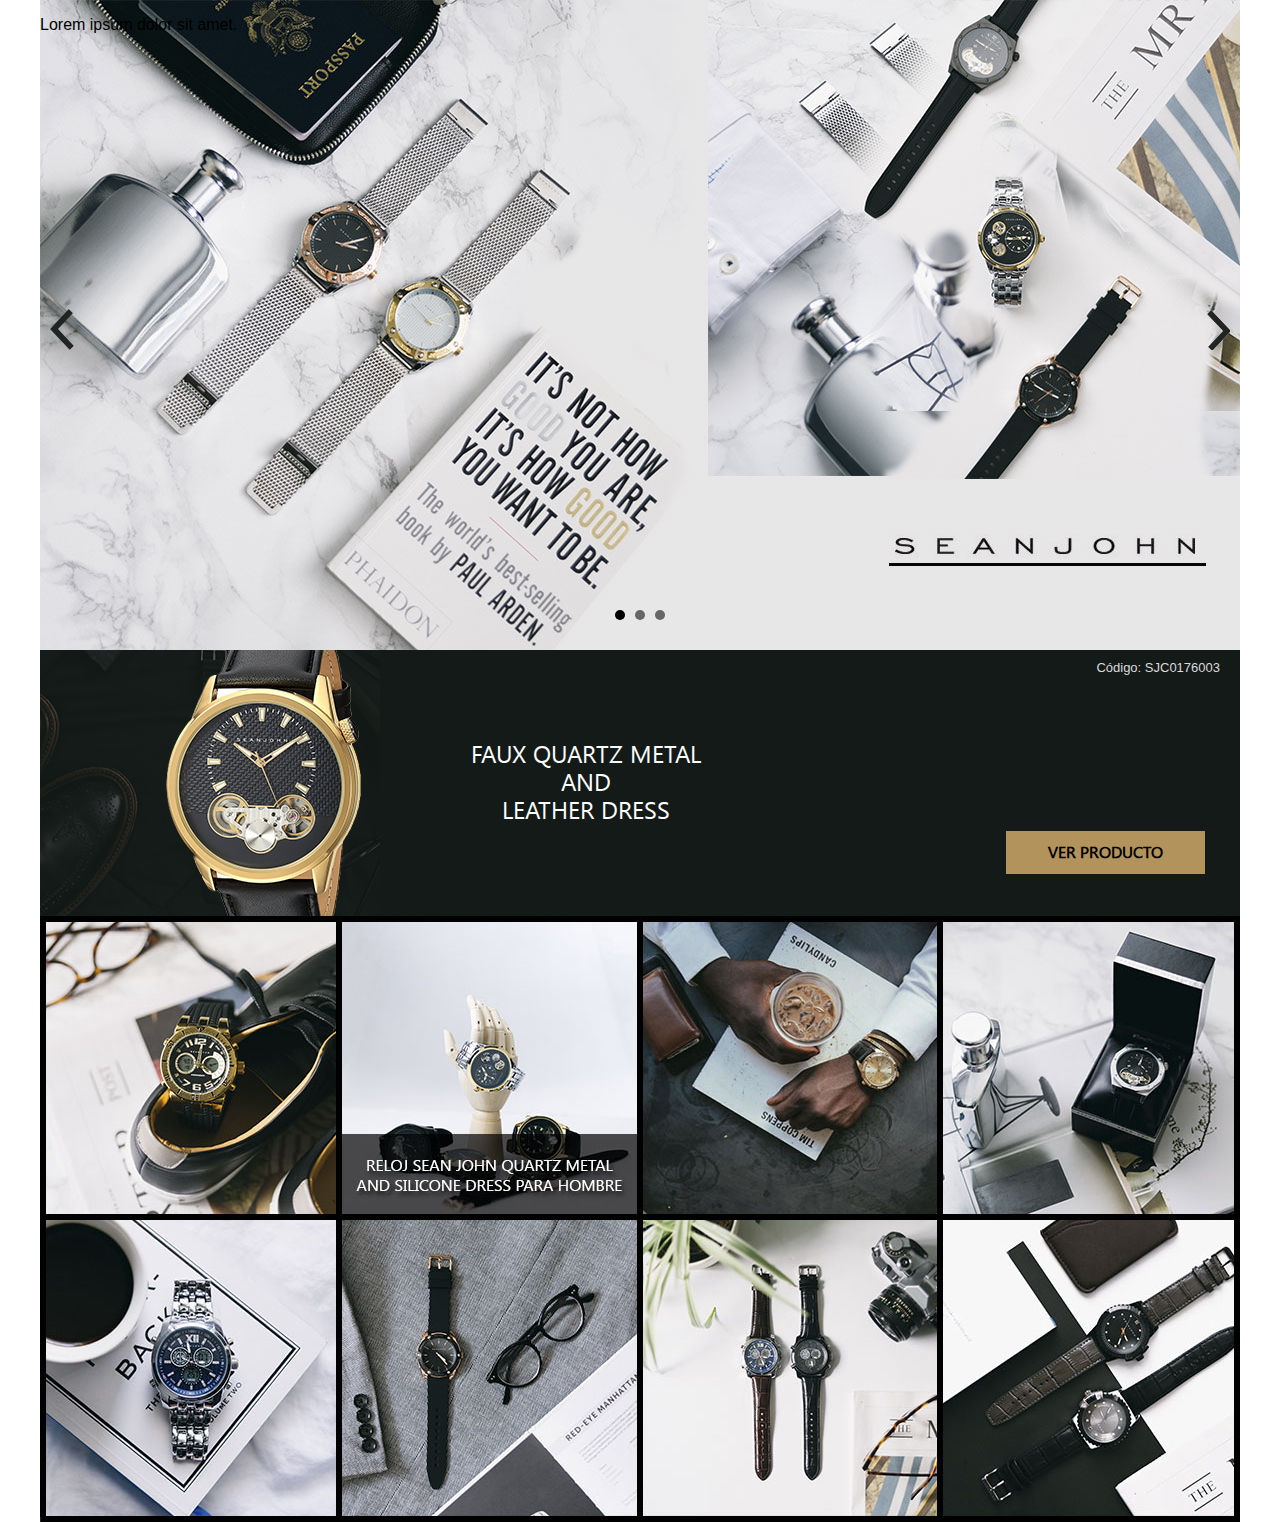
==== commit 27517ce7: "se crea seccion reloj" ====
--- a/html/index.html
+++ b/html/index.html
@@ -33,10 +33,22 @@
       <mainm class="main-home">
         <div class="contenedor">
           <div class="promo-reloj">
-            <div class="box-reloj"></div>
+            <div class="box-reloj">
+              <img src="images/reloj.png" alt="">
+            </div>
+            <div class="detalle-reloj">
+               <div class="texto-info">
+                  <h2>
+                    FAUX QUARTZ METAL <span>AND</span>  LEATHER DRESS
+                  </h2>
+               </div>
+            </div>
+            <a href="#" class="btn-producto">Ver Producto</a>
+            <span class="code"> Código: SJC0176003</span>
+           
           </div>
           <div class="list-box-reloj"></div>
-          <p> Lorem ipsum dolor sit amet, consectetur adipisicing elit. Exercitationem reprehenderit, quaerat qui sapiente laboriosam</p>
+          
         </div>
       </mainm>
       <footer></footer>
--- a/html/css/main.css
+++ b/html/css/main.css
@@ -2879,6 +2879,28 @@
   font-size: .85em;
   padding: 10px; }
 
+/* Generated by Font Squirrel (http://www.fontsquirrel.com) on June 20, 2014 */
+@font-face {
+  font-family: 'oswaldbold';
+  src: url("../fonts/oswald-bold-webfont.eot");
+  src: url("../fonts/oswald-bold-webfont.eot?#iefix") format("embedded-opentype"), url("../fonts/oswald-bold-webfont.woff2") format("woff2"), url("../fonts/oswald-bold-webfont.woff") format("woff"), url("../fonts/oswald-bold-webfont.ttf") format("truetype"), url("../fonts/oswald-bold-webfont.svg#oswaldbold") format("svg");
+  font-weight: normal;
+  font-style: normal; }
+
+@font-face {
+  font-family: 'oswaldlight';
+  src: url("../fonts/oswald-light-webfont.eot");
+  src: url("../fonts/oswald-light-webfont.eot?#iefix") format("embedded-opentype"), url("../fonts/oswald-light-webfont.woff2") format("woff2"), url("../fonts/oswald-light-webfont.woff") format("woff"), url("../fonts/oswald-light-webfont.ttf") format("truetype"), url("../fonts/oswald-light-webfont.svg#oswaldlight") format("svg");
+  font-weight: normal;
+  font-style: normal; }
+
+@font-face {
+  font-family: 'Gadugi';
+  src: url("../fonts/gadugi/Gadugi.eot");
+  src: url("../fonts/gadugi/Gadugi.eot?#iefix") format("embedded-opentype"), url("../fonts/gadugi/Gadugi.woff") format("woff"), url("../fonts/gadugi/Gadugi.ttf") format("truetype"), url("../fonts/gadugi/Gadugi.svg#Gadugi") format("svg");
+  font-weight: normal;
+  font-style: normal; }
+
 * {
   -webkit-font-smoothing: antialiased;
   /* Sin bold en Mac. */
@@ -2901,7 +2923,7 @@
   outline: none; }
 
 .contenedor {
-  max-width: 1200px;
+  max-width: 1240px;
   margin: 0 auto;
   padding: 0 20px; }
 
@@ -2936,12 +2958,75 @@
       width: 24px;
       height: 41px; }
 
-.promo-reloj .box-reloj {
-  background-image: url(../images/promo-reloj.jpg);
-  height: 266px; }
+.promo-reloj {
+  background-image: url(../images/bg.zapato.png);
+  background-repeat: no-repeat;
+  background-color: #141a17;
+  height: 266px;
+  overflow: hidden;
+  padding: 0 0 0 125px;
+  position: relative; }
+  .promo-reloj .box-reloj {
+    width: 197px;
+    float: left; }
+  .promo-reloj .detalle-reloj {
+    height: 100%;
+    display: inline-block; }
+    .promo-reloj .detalle-reloj .texto-info {
+      width: 300px;
+      text-align: center;
+      -webkit-box-pack: center;
+      -webkit-justify-content: center;
+      -ms-flex-pack: center;
+      justify-content: center;
+      -webkit-box-align: center;
+      -webkit-align-items: center;
+      -ms-flex-align: center;
+      align-items: center;
+      -webkit-align-content: center;
+      -ms-flex-line-pack: center;
+      align-content: center;
+      display: -webkit-box;
+      display: -webkit-flex;
+      display: -ms-flexbox;
+      display: flex;
+      margin: 0 0 0 74px;
+      height: inherit; }
+      .promo-reloj .detalle-reloj .texto-info h2 {
+        color: white;
+        font-family: 'Gadugi'; }
+      .promo-reloj .detalle-reloj .texto-info span {
+        display: block; }
 
 .list-box-reloj {
   background-image: url(../images/boxes.jpg);
   height: 606px;
   background-size: cover;
   background-repeat: no-repeat; }
+
+.btn-producto {
+  /* width: 200px; */
+  /* height: 50px; */
+  background: #b3935c;
+  text-transform: uppercase;
+  color: black;
+  /* padding: 20px; */
+  display: inline-block;
+  text-align: center;
+  padding: 12px 42px;
+  font-family: Gadugi;
+  font-weight: bold;
+  position: absolute;
+  bottom: 42px;
+  margin-right: 35px;
+  right: 0; }
+
+span.code {
+  position: absolute;
+  top: 0;
+  color: #dbdbdb;
+  text-align: right;
+  right: 0;
+  padding: 10px;
+  font-size: 13px;
+  margin-right: 10px; }
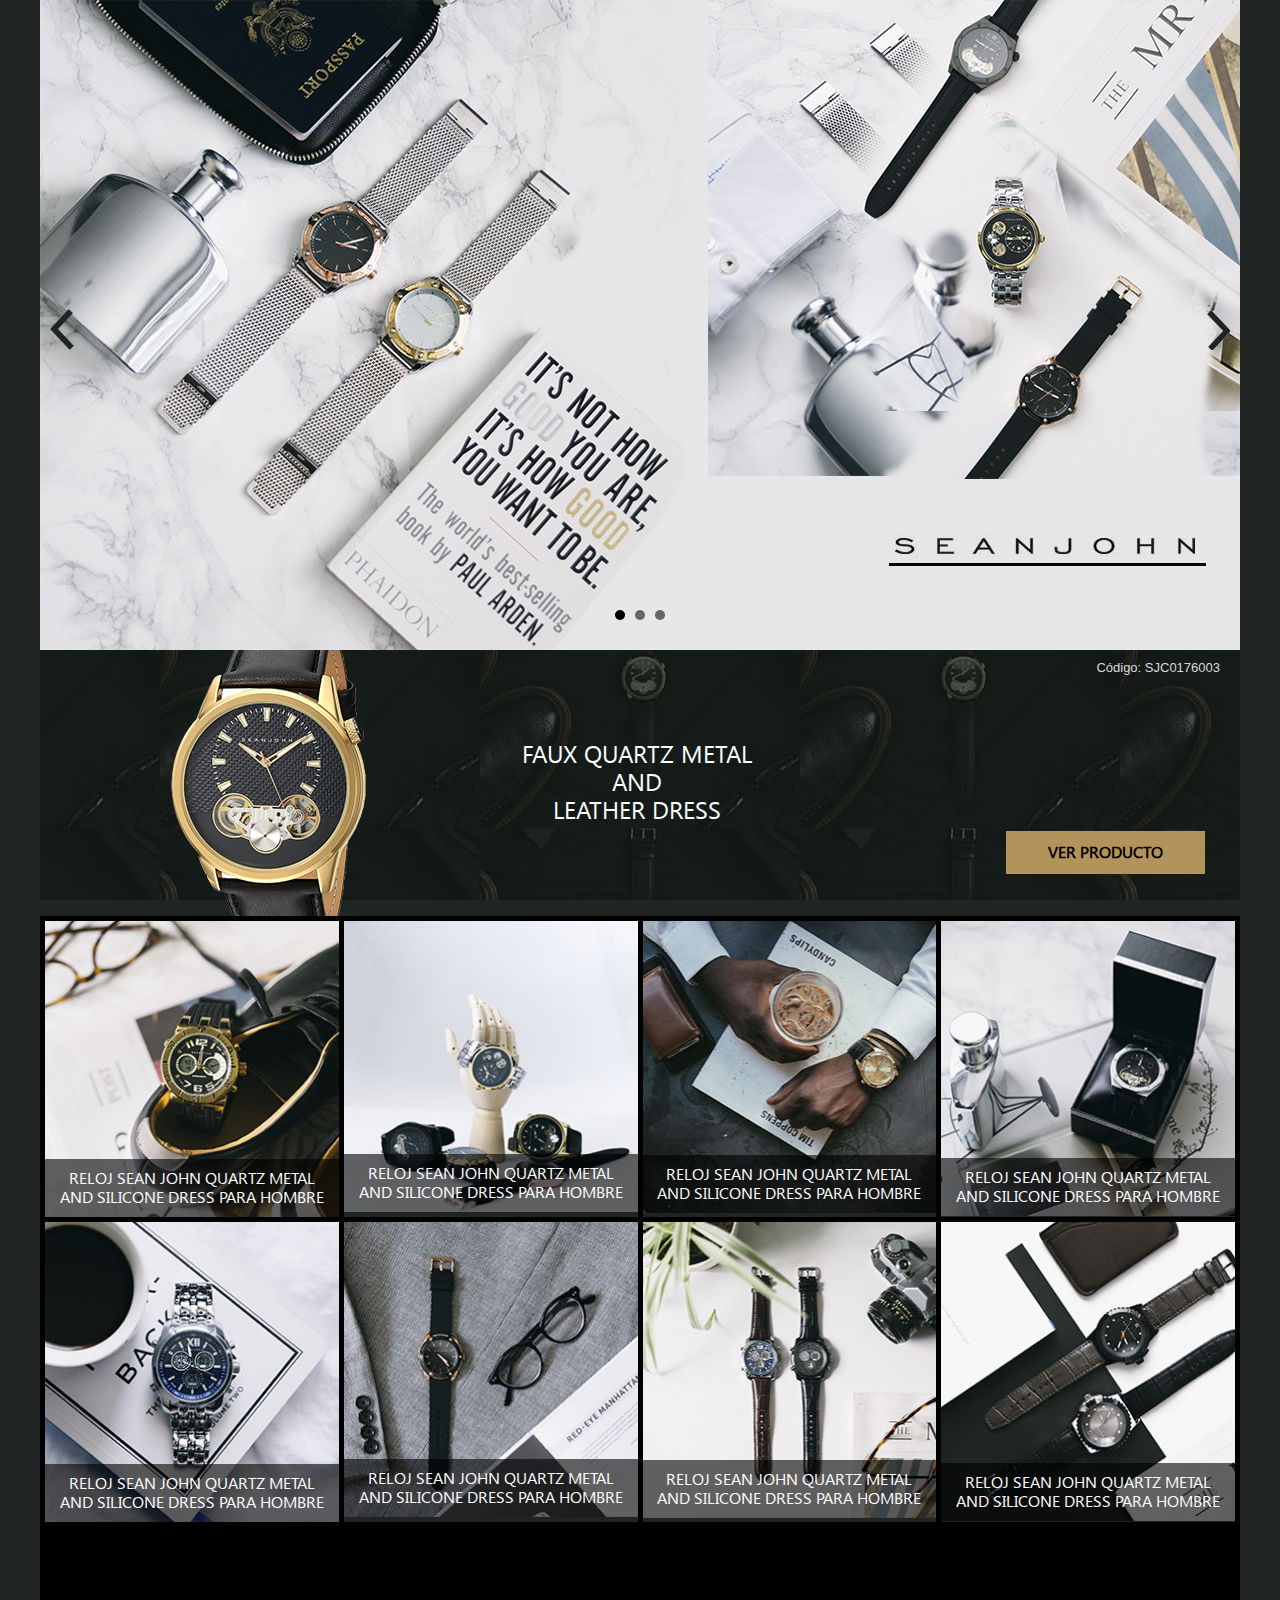
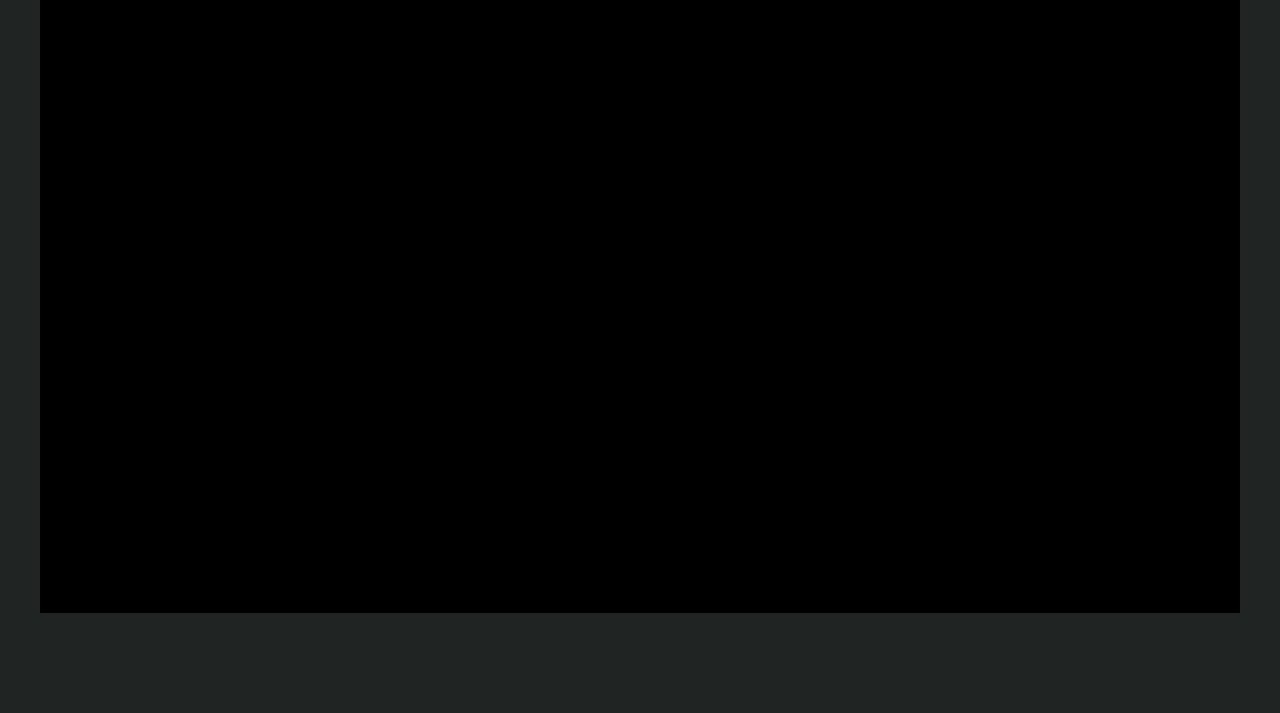
==== commit 7f33eb7d: "home complete" ====
--- a/html/index.html
+++ b/html/index.html
@@ -17,7 +17,6 @@
             <ul class="lista-slider">
               <li>
                 <div class="box-slier">
-                  <p> Lorem ipsum dolor sit amet.</p>
                 </div>
               </li>
               <li>
@@ -42,12 +41,63 @@
                     FAUX QUARTZ METAL <span>AND</span>  LEATHER DRESS
                   </h2>
                </div>
+                <a href="#" class="btn-producto">Ver Producto</a>
             </div>
-            <a href="#" class="btn-producto">Ver Producto</a>
             <span class="code"> Código: SJC0176003</span>
-           
           </div>
-          <div class="list-box-reloj"></div>
+          <div class="list-box-reloj">
+            <div class="img-reloj">
+              <a href="#">
+                <img src="images/img-reloj.jpg" alt="">
+                <span class="img-detalle">RELOJ SEAN JOHN QUARTZ METAL AND SILICONE DRESS PARA HOMBRE</span>
+              </a>
+            </div>
+            <div class="img-reloj">
+              <a href="">
+                <img src="images/img-reloj2.jpg" alt="">
+                <span class="img-detalle">RELOJ SEAN JOHN QUARTZ METAL AND SILICONE DRESS PARA HOMBRE</span>
+              </a>
+            </div>
+            <div class="img-reloj">
+              <a href="">
+                <img src="images/img-reloj3.jpg" alt="">
+                <span class="img-detalle">RELOJ SEAN JOHN QUARTZ METAL AND SILICONE DRESS PARA HOMBRE</span>
+              </a>
+            </div>
+            <div class="img-reloj">
+              <a href="">
+                <img src="images/img-reloj4.jpg" alt="">
+                <span class="img-detalle">RELOJ SEAN JOHN QUARTZ METAL AND SILICONE DRESS PARA HOMBRE</span>
+              </a>
+            </div>
+            <div class="img-reloj">
+              <a href="">
+                <img src="images/img-reloj5.jpg" alt="">
+                <span class="img-detalle">RELOJ SEAN JOHN QUARTZ METAL AND SILICONE DRESS PARA HOMBRE</span>
+              </a>
+            </div>
+            <div class="img-reloj">
+              <a href="">
+                <img src="images/img-reloj6.jpg" alt="">
+                <span class="img-detalle">RELOJ SEAN JOHN QUARTZ METAL AND SILICONE DRESS PARA HOMBRE</span>
+              </a>
+            </div>
+            <div class="img-reloj">
+              <a href="">
+                <img src="images/img-reloj7.jpg" alt="">
+                <span class="img-detalle">RELOJ SEAN JOHN QUARTZ METAL AND SILICONE DRESS PARA HOMBRE</span>
+              </a>
+            </div>
+            <div class="img-reloj">
+              <a href="">
+                <img src="images/img-reloj8.jpg" alt="">
+                <span class="img-detalle">RELOJ SEAN JOHN QUARTZ METAL AND SILICONE DRESS PARA HOMBRE</span>
+              </a>
+            </div>
+          </div>
+          <div class="box-video">
+            <iframe src="https://player.vimeo.com/video/173470601?color=202524" width="1188" height="676" frameborder="0" webkitallowfullscreen mozallowfullscreen allowfullscreen></iframe>
+          </div>
           
         </div>
       </mainm>
@@ -56,4 +106,4 @@
     <script src="js/recursos.js"></script>
     <script src="js/main.js"></script>
   </body>
-</html>+</html>
--- a/html/css/main.css
+++ b/html/css/main.css
@@ -2881,20 +2881,6 @@
 
 /* Generated by Font Squirrel (http://www.fontsquirrel.com) on June 20, 2014 */
 @font-face {
-  font-family: 'oswaldbold';
-  src: url("../fonts/oswald-bold-webfont.eot");
-  src: url("../fonts/oswald-bold-webfont.eot?#iefix") format("embedded-opentype"), url("../fonts/oswald-bold-webfont.woff2") format("woff2"), url("../fonts/oswald-bold-webfont.woff") format("woff"), url("../fonts/oswald-bold-webfont.ttf") format("truetype"), url("../fonts/oswald-bold-webfont.svg#oswaldbold") format("svg");
-  font-weight: normal;
-  font-style: normal; }
-
-@font-face {
-  font-family: 'oswaldlight';
-  src: url("../fonts/oswald-light-webfont.eot");
-  src: url("../fonts/oswald-light-webfont.eot?#iefix") format("embedded-opentype"), url("../fonts/oswald-light-webfont.woff2") format("woff2"), url("../fonts/oswald-light-webfont.woff") format("woff"), url("../fonts/oswald-light-webfont.ttf") format("truetype"), url("../fonts/oswald-light-webfont.svg#oswaldlight") format("svg");
-  font-weight: normal;
-  font-style: normal; }
-
-@font-face {
   font-family: 'Gadugi';
   src: url("../fonts/gadugi/Gadugi.eot");
   src: url("../fonts/gadugi/Gadugi.eot?#iefix") format("embedded-opentype"), url("../fonts/gadugi/Gadugi.woff") format("woff"), url("../fonts/gadugi/Gadugi.ttf") format("truetype"), url("../fonts/gadugi/Gadugi.svg#Gadugi") format("svg");
@@ -2927,9 +2913,13 @@
   margin: 0 auto;
   padding: 0 20px; }
 
+.wrapper {
+  background: #202524;
+  padding: 0 0 100px 0; }
+
 .slider-home {
   height: 350px; }
-  @media screen and (min-width: 700px) {
+  @media screen and (min-width: 768px) {
     .slider-home {
       height: 650px; } }
   .slider-home .lista-slider li {
@@ -2939,7 +2929,7 @@
     background-color: gray;
     background-size: cover;
     height: 350px; }
-    @media screen and (min-width: 700px) {
+    @media screen and (min-width: 768px) {
       .slider-home .lista-slider li {
         height: 650px; } }
   .slider-home .bx-wrapper {
@@ -2959,67 +2949,93 @@
       height: 41px; }
 
 .promo-reloj {
-  background-image: url(../images/bg.zapato.png);
-  background-repeat: no-repeat;
   background-color: #141a17;
-  height: 266px;
   overflow: hidden;
-  padding: 0 0 0 125px;
-  position: relative; }
-  .promo-reloj .box-reloj {
-    width: 197px;
-    float: left; }
-  .promo-reloj .detalle-reloj {
-    height: 100%;
-    display: inline-block; }
-    .promo-reloj .detalle-reloj .texto-info {
-      width: 300px;
-      text-align: center;
-      -webkit-box-pack: center;
-      -webkit-justify-content: center;
-      -ms-flex-pack: center;
-      justify-content: center;
-      -webkit-box-align: center;
-      -webkit-align-items: center;
-      -ms-flex-align: center;
-      align-items: center;
-      -webkit-align-content: center;
-      -ms-flex-line-pack: center;
-      align-content: center;
+  position: relative;
+  text-align: center;
+  padding: 40px 0; }
+  @media screen and (min-width: 768px) {
+    .promo-reloj {
+      height: 266px;
+      background-image: url(../images/bg-zapato.jpg);
+      padding: 0;
+      /* Create the parallax scrolling effect */
+      background-attachment: fixed;
+      background-position: center;
+      background-size: cover;
+      background-size: 25%; } }
+  @media screen and (min-width: 768px) {
+    .promo-reloj .box-reloj {
+      width: 197px;
+      float: left;
+      position: absolute;
+      left: 130px; } }
+  @media all and (min-width: 768px) and (max-width: 1100px) {
+    .promo-reloj .box-reloj {
+      left: 45px; } }
+  @media screen and (min-width: 768px) {
+    .promo-reloj .detalle-reloj {
+      height: 100%;
       display: -webkit-box;
       display: -webkit-flex;
       display: -ms-flexbox;
       display: flex;
-      margin: 0 0 0 74px;
-      height: inherit; }
-      .promo-reloj .detalle-reloj .texto-info h2 {
-        color: white;
-        font-family: 'Gadugi'; }
-      .promo-reloj .detalle-reloj .texto-info span {
-        display: block; }
-
-.list-box-reloj {
-  background-image: url(../images/boxes.jpg);
-  height: 606px;
-  background-size: cover;
-  background-repeat: no-repeat; }
+      padding: 0;
+      -webkit-box-pack: center;
+      -webkit-justify-content: center;
+      -ms-flex-pack: center;
+      justify-content: center; } }
+  .promo-reloj .detalle-reloj .texto-info {
+    padding: 20px 0; }
+    @media screen and (min-width: 768px) {
+      .promo-reloj .detalle-reloj .texto-info {
+        max-width: 300px;
+        text-align: center;
+        -webkit-box-pack: center;
+        -webkit-justify-content: center;
+        -ms-flex-pack: center;
+        justify-content: center;
+        -webkit-box-align: center;
+        -webkit-align-items: center;
+        -ms-flex-align: center;
+        align-items: center;
+        -webkit-align-content: center;
+        -ms-flex-line-pack: center;
+        align-content: center;
+        display: -webkit-box;
+        display: -webkit-flex;
+        display: -ms-flexbox;
+        display: flex;
+        margin: 0 7px 0 0;
+        height: inherit;
+        padding: 0; } }
+    .promo-reloj .detalle-reloj .texto-info h2 {
+      color: white;
+      font-family: 'Gadugi';
+      font-size: 20px; }
+      @media screen and (min-width: 768px) {
+        .promo-reloj .detalle-reloj .texto-info h2 {
+          font-size: 24px; } }
+    .promo-reloj .detalle-reloj .texto-info span {
+      display: block; }
 
 .btn-producto {
-  /* width: 200px; */
-  /* height: 50px; */
   background: #b3935c;
   text-transform: uppercase;
   color: black;
-  /* padding: 20px; */
   display: inline-block;
   text-align: center;
   padding: 12px 42px;
   font-family: Gadugi;
-  font-weight: bold;
-  position: absolute;
-  bottom: 42px;
-  margin-right: 35px;
-  right: 0; }
+  font-weight: bold; }
+  @media screen and (min-width: 768px) {
+    .btn-producto {
+      position: absolute;
+      bottom: 42px;
+      margin-right: 35px;
+      right: 0; } }
+  .btn-producto:hover {
+    background: #ceaf79; }
 
 span.code {
   position: absolute;
@@ -3030,3 +3046,70 @@
   padding: 10px;
   font-size: 13px;
   margin-right: 10px; }
+
+.list-box-reloj {
+  background-size: cover;
+  background-repeat: no-repeat;
+  border-top: 5px solid black;
+  display: -webkit-box;
+  display: -webkit-flex;
+  display: -ms-flexbox;
+  display: flex;
+  -webkit-flex-wrap: wrap;
+  -ms-flex-wrap: wrap;
+  flex-wrap: wrap;
+  border-right: 5px solid black; }
+  .list-box-reloj .img-reloj {
+    /* width: 290px; */
+    /* border-top: 5px solid black; */
+    border-left: 5px solid black;
+    border-bottom: 5px solid black;
+    width: 100%; }
+    @media screen and (min-width: 530px) {
+      .list-box-reloj .img-reloj {
+        width: 50%; } }
+    @media screen and (min-width: 1200px) {
+      .list-box-reloj .img-reloj {
+        width: 25%; } }
+    .list-box-reloj .img-reloj a {
+      display: block;
+      position: relative; }
+      .list-box-reloj .img-reloj a span {
+        font-family: 'Gadugi';
+        display: block;
+        background: rgba(0, 0, 0, 0.6);
+        color: white;
+        position: absolute;
+        z-index: 11;
+        padding: 10px;
+        bottom: 0;
+        font-size: 14px;
+        text-align: center;
+        opacity: 1;
+        width: 100%; }
+        @media screen and (min-width: 1200px) {
+          .list-box-reloj .img-reloj a span {
+            font-size: 16px; } }
+      .list-box-reloj .img-reloj a:hover span {
+        opacity: 1;
+        -webkit-transition: visibility 0s, opacity 0.5s linear;
+        -o-transition: visibility 0s, opacity 0.5s linear;
+        transition: visibility 0s, opacity 0.5s linear; }
+    .list-box-reloj .img-reloj img {
+      width: 100%;
+      display: block; }
+
+.box-video {
+  display: -webkit-box;
+  display: -webkit-flex;
+  display: -ms-flexbox;
+  display: flex;
+  width: 100%;
+  background: black;
+  border: 5px solid black; }
+  .box-video iframe {
+    border: 0; }
+    @media screen and (max-width: 768px) {
+      .box-video iframe {
+        width: 100%;
+        height: 100%; } }
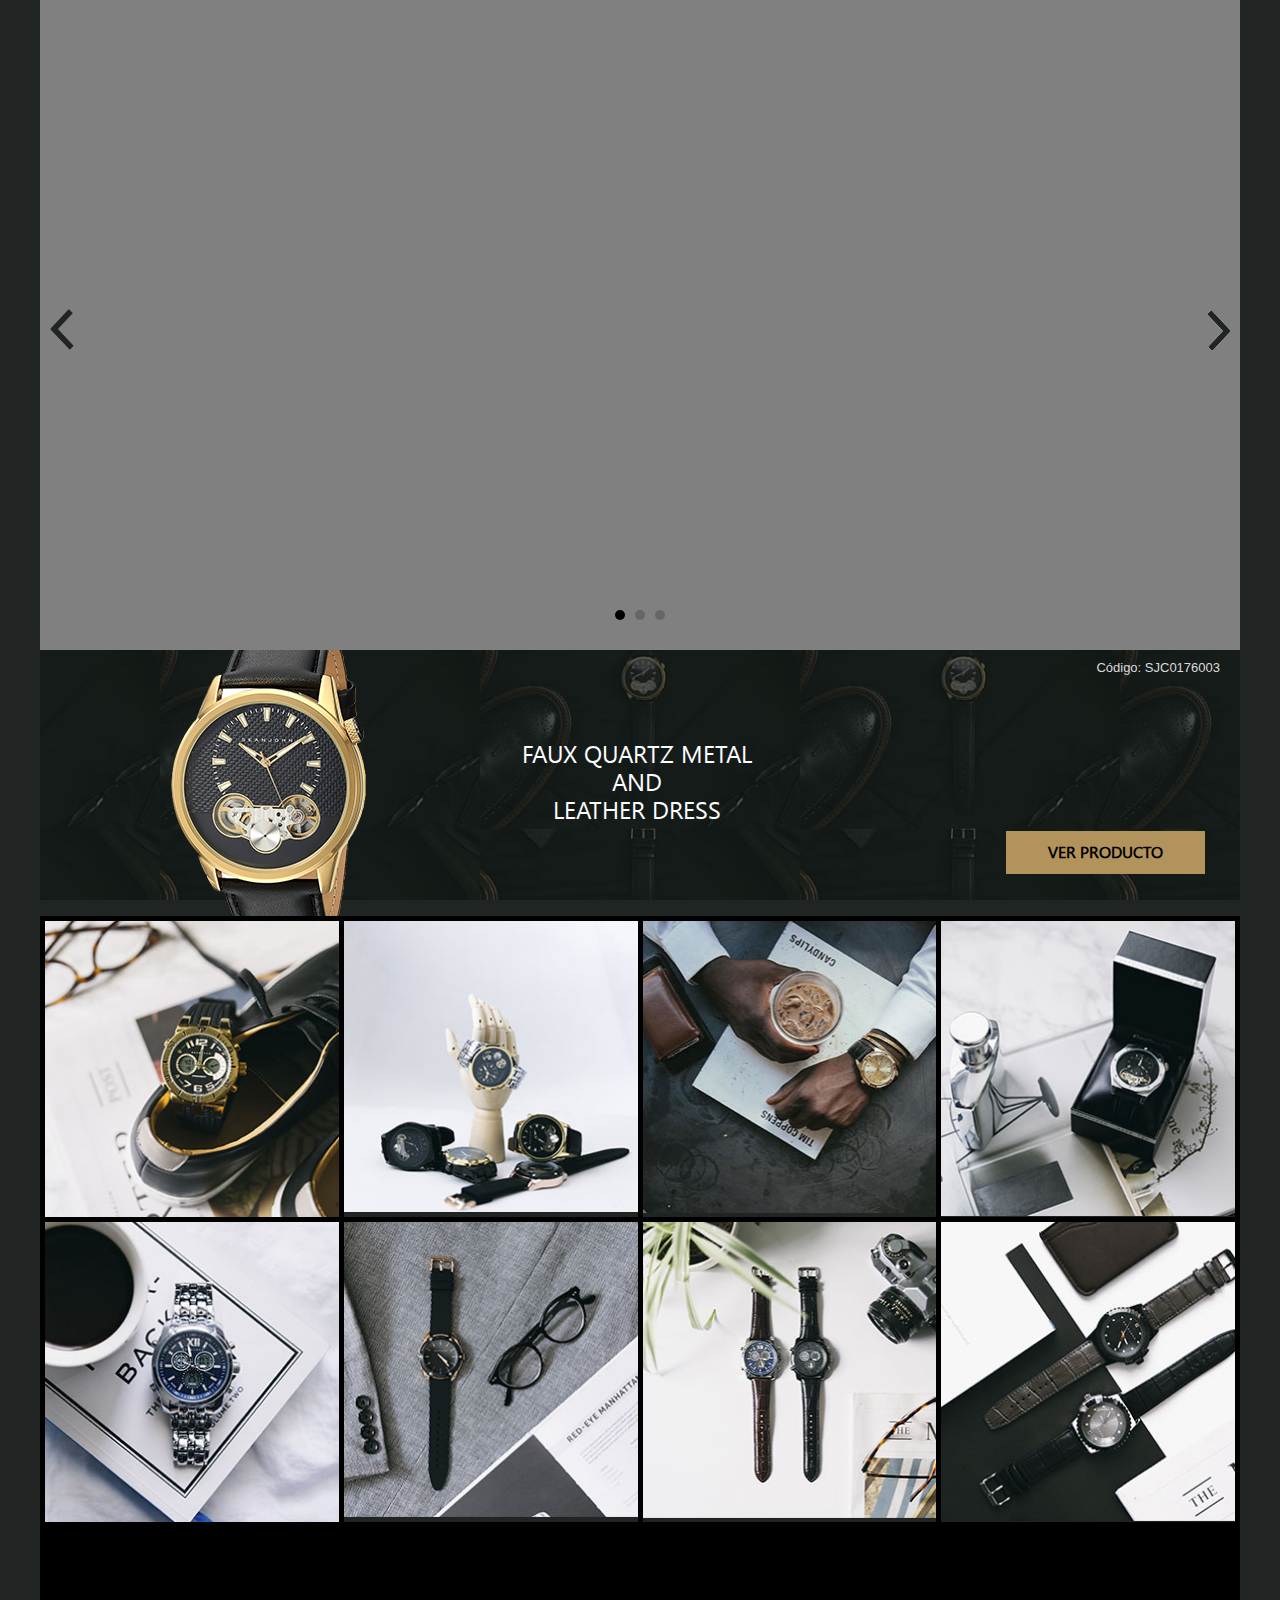
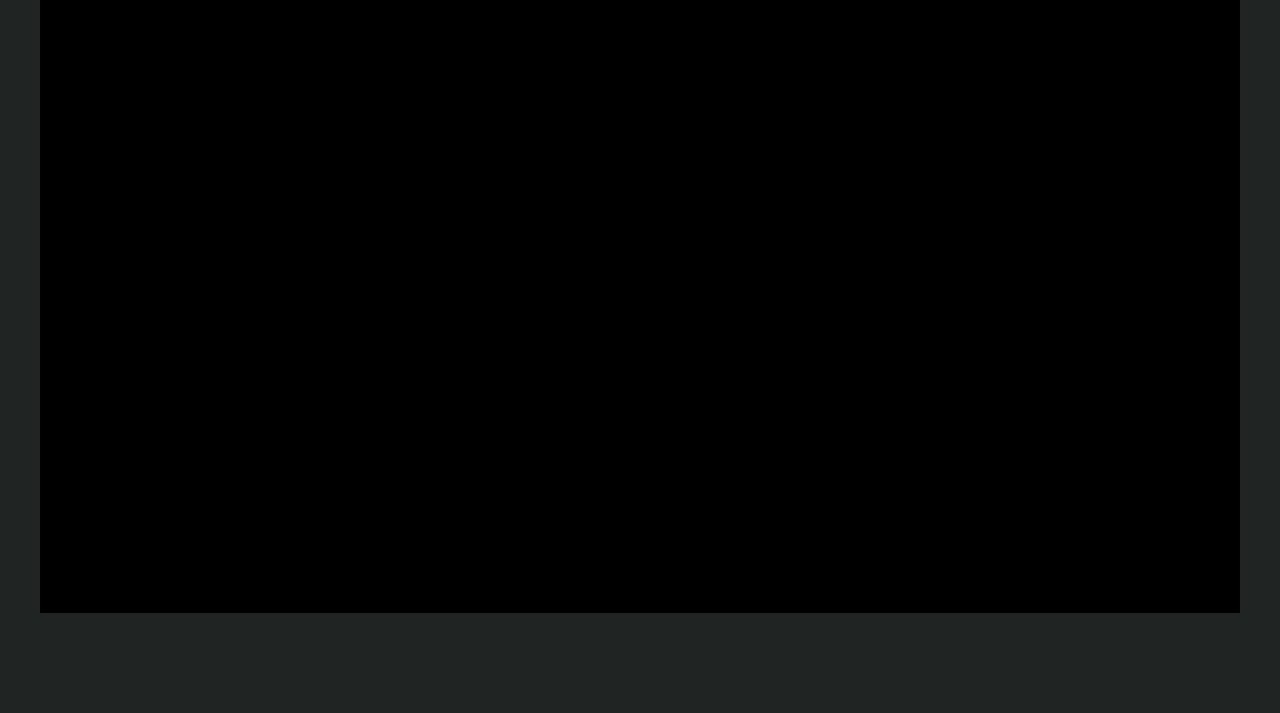
==== commit 7662debe: "clear code" ====
--- a/html/index.html
+++ b/html/index.html
@@ -15,14 +15,14 @@
         <div class="contenedor">
           <div class="slider-home">
             <ul class="lista-slider">
-              <li>
+              <li style="background-image: url(../images/slider1.jpg);">
                 <div class="box-slier">
                 </div>
               </li>
-              <li>
+              <li style="background-image: url(../images/slider1.jpg);">
                 <div class="box-slier"></div>
               </li>
-              <li>
+              <li style="background-image: url(../images/slider1.jpg);">
                 <div class="box-slier"></div>
               </li>
             </ul>
--- a/html/css/main.css
+++ b/html/css/main.css
@@ -2923,7 +2923,6 @@
     .slider-home {
       height: 650px; } }
   .slider-home .lista-slider li {
-    background-image: url(../images/slider1.jpg);
     background-repeat: no-repeat;
     background-position: top center;
     background-color: gray;
@@ -3089,7 +3088,8 @@
         width: 100%; }
         @media screen and (min-width: 1200px) {
           .list-box-reloj .img-reloj a span {
-            font-size: 16px; } }
+            font-size: 16px;
+            opacity: 0; } }
       .list-box-reloj .img-reloj a:hover span {
         opacity: 1;
         -webkit-transition: visibility 0s, opacity 0.5s linear;
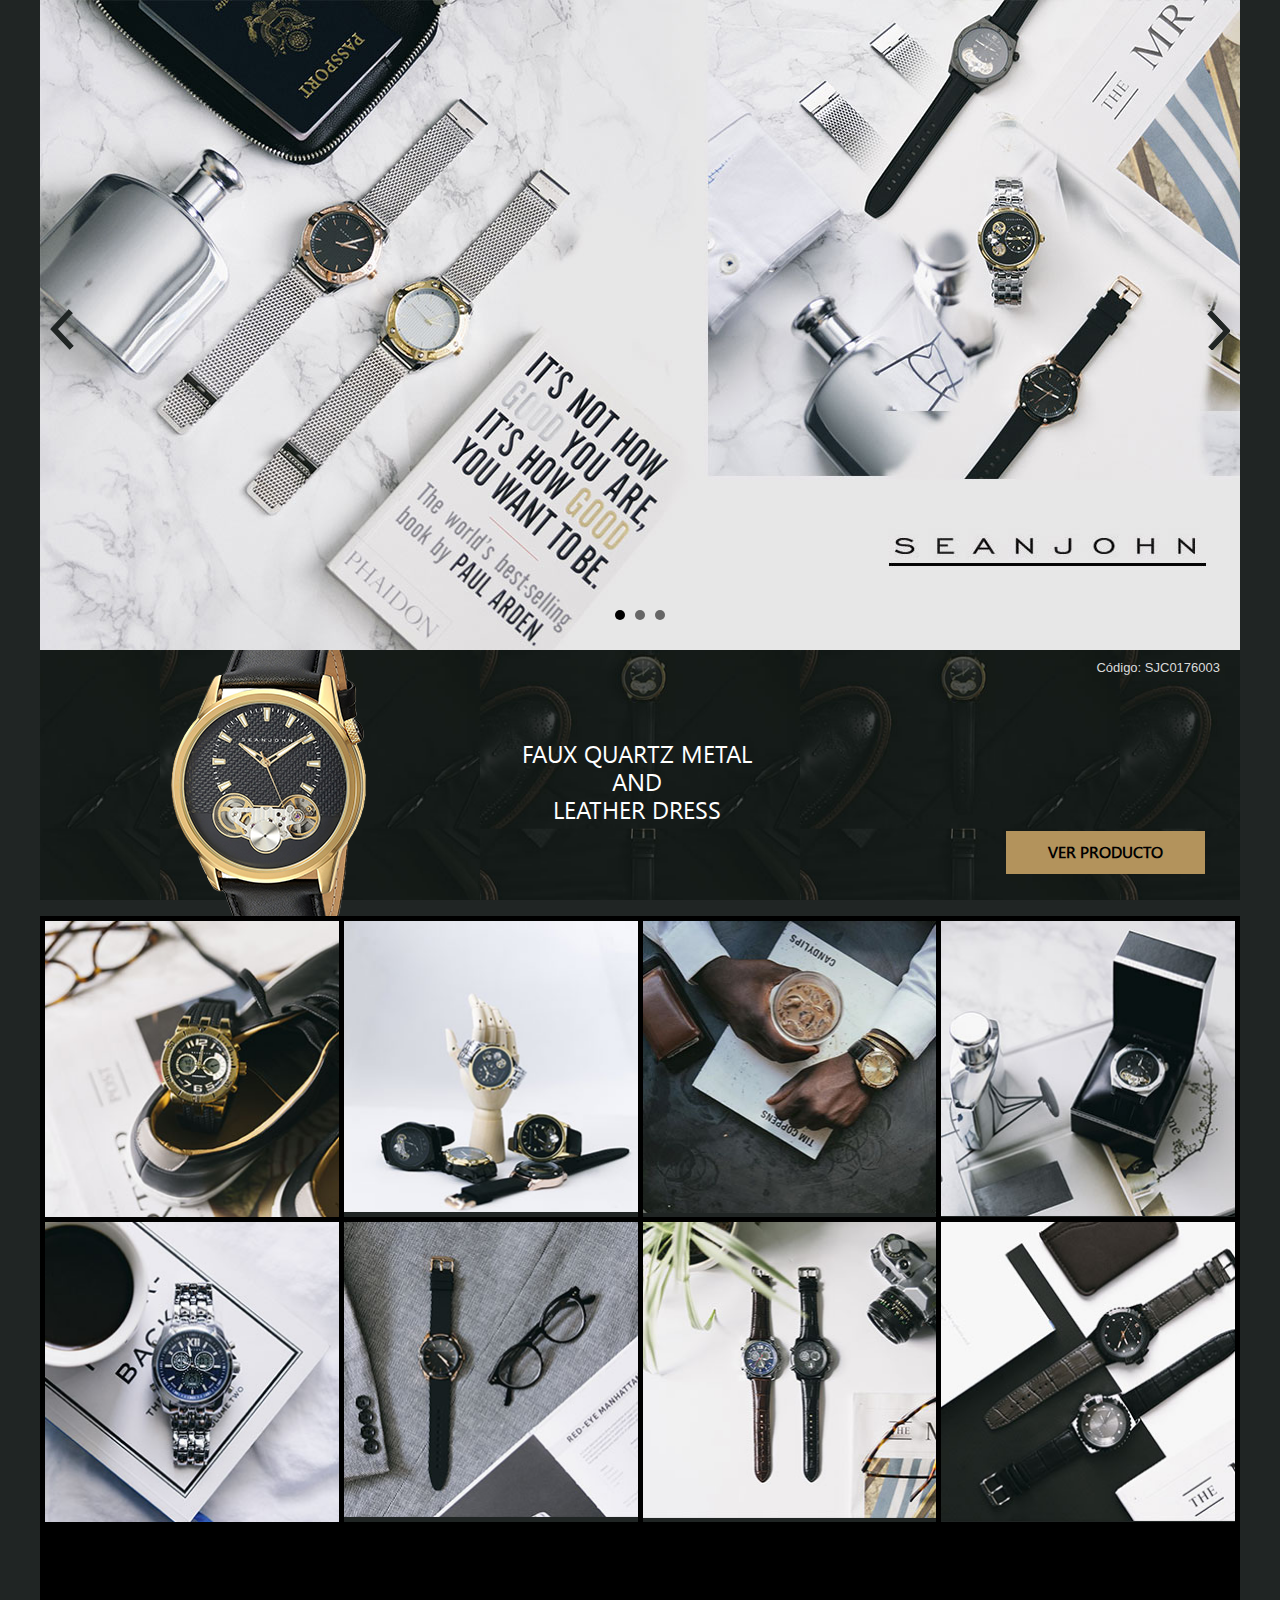
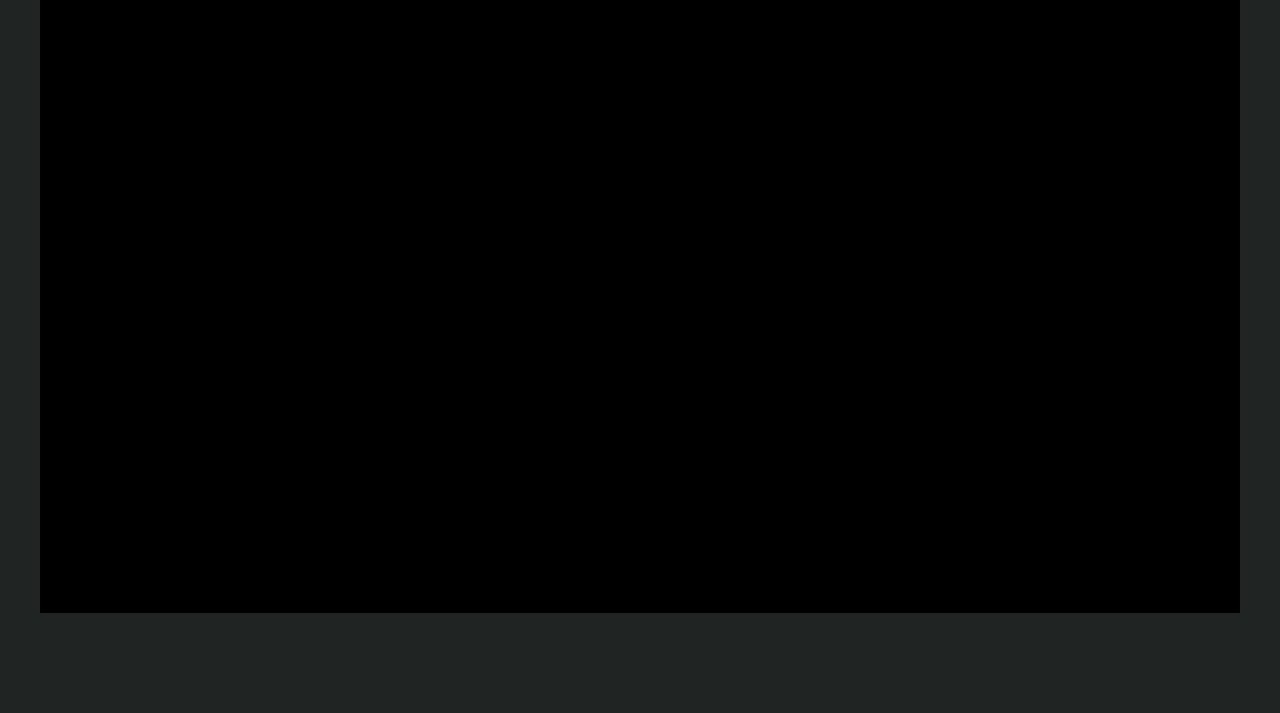
==== commit 85ec55bf: "refresh css" ====
--- a/html/index.html
+++ b/html/index.html
@@ -15,14 +15,14 @@
         <div class="contenedor">
           <div class="slider-home">
             <ul class="lista-slider">
-              <li style="background-image: url(../images/slider1.jpg);">
+              <li style="background-image: url(images/slider1.jpg);">
                 <div class="box-slier">
                 </div>
               </li>
-              <li style="background-image: url(../images/slider1.jpg);">
+              <li style="background-image: url(images/slider1.jpg);">
                 <div class="box-slier"></div>
               </li>
-              <li style="background-image: url(../images/slider1.jpg);">
+              <li style="background-image: url(images/slider1.jpg);">
                 <div class="box-slier"></div>
               </li>
             </ul>
